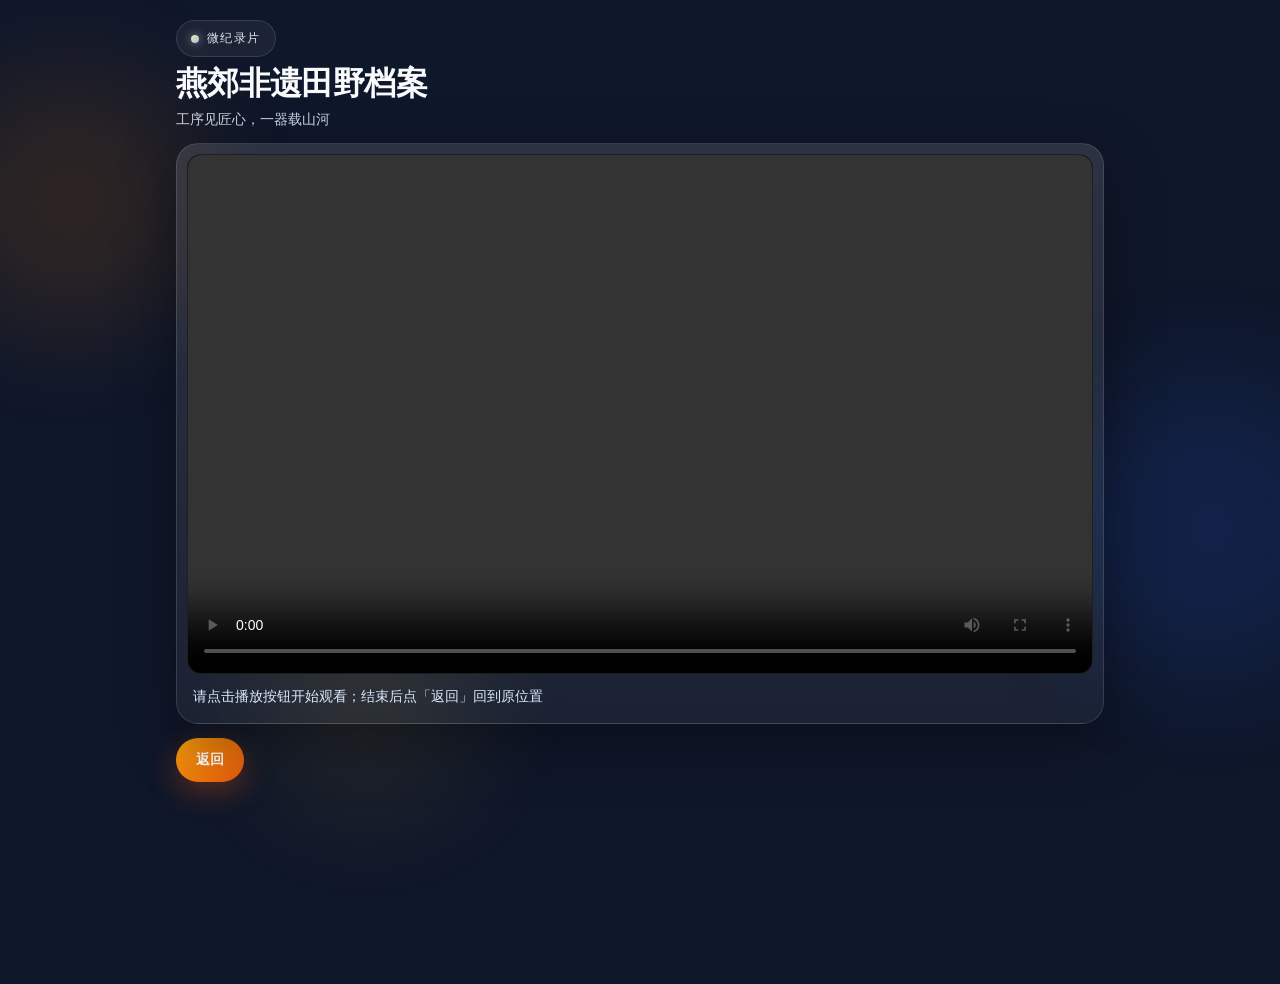
==== documentary.html @ 57024074 "修改多终端自适应" ====
<!DOCTYPE html>
<html lang="zh-CN">
<head>
  <meta charset="UTF-8" />
  <meta name="viewport" content="width=device-width, initial-scale=1.0, maximum-scale=1.0, user-scalable=no, viewport-fit=cover" />
  <meta name="theme-color" content="#0f172a" />
  <meta name="description" content="燕郊非遗田野档案 · 微纪录片" />
  <title>观看纪录片 · 燕郊非遗田野档案</title>
  <link rel="stylesheet" href="css/style.css?v=2.2.43" />
</head>
<body class="page-documentary">
  <div class="bg-orb orb1"></div>
  <div class="bg-orb orb2"></div>
  <div class="bg-orb orb3"></div>

  <section class="screen documentary-screen">
    <div class="wrap reveal show">
      <div class="eyebrow"><span class="dot"></span>微纪录片</div>
      <h1 class="title-lg">燕郊非遗田野档案</h1>
      <p class="lead">工序见匠心，一器载山河</p>

      <div class="glass card documentary-card">
        <div class="documentary-player" id="documentaryPlayer">
          <video
            id="documentaryVideo"
            class="documentary-video"
            controls
            playsinline
            webkit-playsinline
            autoplay
            preload="metadata"
            controlslist="nodownload"
          >
            <source src="videos/documentary.mp4" type="video/mp4" />
          </video>
        </div>
        <p class="muted-text documentary-hint" id="documentaryHint">播放完成后，可点下方返回原浏览位置</p>
      </div>

      <div class="cta-row cta-left">
        <button type="button" class="btn btn-primary" id="documentaryBackBtn">返回</button>
      </div>
    </div>
  </section>

  <script src="js/config.js?v=2.2.43"></script>
  <script>
    (function () {
      const STORAGE_Y = "yanjiao:docReturnScroll";
      const STORAGE_PATH = "yanjiao:docReturnPath";
      const video = document.getElementById("documentaryVideo");
      const player = document.getElementById("documentaryPlayer");
      const backBtn = document.getElementById("documentaryBackBtn");
      const hint = document.getElementById("documentaryHint");
      const cfg = window.PROJECT_CONFIG || {};
      const media = cfg.media || {};
      const src =
        media.documentaryVideo ||
        (cfg.links && cfg.links.documentaryUrl && String(cfg.links.documentaryUrl).endsWith(".mp4")
          ? cfg.links.documentaryUrl
          : null) ||
        "videos/documentary.mp4";

      /** 按当前终端可视区自适应，不再强制 3/4 */
      function fitPlayer() {
        if (!video || !player) return;

        // 先清掉旧的内联尺寸，回到 CSS 流式布局再测量
        player.style.width = "";
        player.style.height = "";
        player.style.minWidth = "";
        player.style.minHeight = "";
        player.style.maxHeight = "";
        player.style.aspectRatio = "";
        video.style.width = "";
        video.style.height = "";
        video.style.minWidth = "";
        video.style.minHeight = "";

        const screen = document.querySelector(".documentary-screen");
        const wrap = document.querySelector(".page-documentary .wrap");
        const eyebrow = wrap && wrap.querySelector(".eyebrow");
        const title = wrap && wrap.querySelector(".title-lg");
        const lead = wrap && wrap.querySelector(".lead");
        const cta = wrap && wrap.querySelector(".cta-row");
        const hintEl = document.getElementById("documentaryHint");

        function h(el) {
          if (!el) return 0;
          const st = window.getComputedStyle(el);
          if (st.display === "none") return 0;
          return el.getBoundingClientRect().height;
        }

        const chrome =
          h(eyebrow) +
          h(title) +
          h(lead) +
          h(hintEl) +
          h(cta) +
          36;
        const pad = screen
          ? (parseFloat(window.getComputedStyle(screen).paddingTop) || 0) +
            (parseFloat(window.getComputedStyle(screen).paddingBottom) || 0)
          : 0;

        const availH = Math.max(140, (window.innerHeight || 480) - chrome - pad);
        const availW = Math.max(
          140,
          (player.parentElement && player.parentElement.clientWidth) ||
            (wrap && wrap.clientWidth) ||
            window.innerWidth ||
            320
        );

        let w = availW;
        let ht = (w * 9) / 16;
        if (ht > availH) {
          ht = availH;
          w = Math.min(availW, (ht * 16) / 9);
        }

        player.style.width = Math.floor(w) + "px";
        player.style.height = Math.floor(ht) + "px";
        player.style.maxHeight = "none";
        player.style.aspectRatio = "auto";
        video.style.width = "100%";
        video.style.height = "100%";
      }

      fitPlayer();
      window.addEventListener("resize", fitPlayer);
      window.addEventListener("orientationchange", function () {
        window.setTimeout(fitPlayer, 160);
      });
      if (window.visualViewport) {
        window.visualViewport.addEventListener("resize", fitPlayer);
      }

      if (video) {
        const source = video.querySelector("source");
        if (source) source.src = src;
        video.src = src;
        video.setAttribute("playsinline", "");
        video.setAttribute("webkit-playsinline", "");
        video.load();
        const playPromise = video.play();
        if (playPromise && typeof playPromise.catch === "function") {
          playPromise.catch(function () {
            if (hint) hint.textContent = "请点击播放按钮开始观看；结束后点「返回」回到原位置";
          });
        }
        video.addEventListener("loadedmetadata", fitPlayer);
        video.addEventListener("ended", function () {
          if (hint) hint.textContent = "播放完成，点「返回」可回到刚才浏览的位置";
        });
      }

      function goBack() {
        const path = sessionStorage.getItem(STORAGE_PATH) || "index.html";
        if (window.history.length > 1) {
          const ref = document.referrer || "";
          const sameOrigin = !ref || ref.indexOf(location.origin) === 0;
          if (sameOrigin) {
            history.back();
            return;
          }
        }
        location.href = path.indexOf("documentary.html") >= 0 ? "index.html" : path;
      }

      if (backBtn) backBtn.addEventListener("click", goBack);
    })();
  </script>
</body>
</html>
---- css/style.css ----
:root {
  --bg: #0f172a;
  --paper: rgba(255,255,255,0.08);
  --stroke: rgba(255,255,255,0.12);
  --text: #f8fafc;
  --muted: #cbd5e1;
  --warm-glow: rgba(217,119,6,0.35);
  --blue-glow: rgba(37,99,235,0.35);
  --gold: #d4af37;
  --shadow: 0 20px 60px rgba(0,0,0,0.35);
  --radius: 22px;
  --nav-h: 68px;
  --accent: #f59e0b;
}

* { box-sizing: border-box; margin: 0; padding: 0; }

html { scroll-behavior: smooth; }

body {
  font-family: "PingFang SC", "SF Pro Display", "Helvetica Neue", "Microsoft YaHei", sans-serif;
  background: var(--bg);
  color: var(--text);
  line-height: 1.75;
  overflow-x: hidden;
  padding-bottom: calc(var(--nav-h) + 16px);
}

/* 进度条 */
.progress {
  position: fixed;
  top: 0; left: 0;
  height: 3px;
  width: 0;
  z-index: 1000;
  background: linear-gradient(90deg, #fde68a, #93c5fd, var(--gold));
  box-shadow: 0 0 18px rgba(147,197,253,0.8);
}

/* 背景光斑 */
.bg-orb {
  position: fixed;
  border-radius: 50%;
  filter: blur(60px);
  opacity: 0.45;
  pointer-events: none;
  z-index: 0;
}
.orb1 { width: 260px; height: 260px; background: var(--warm-glow); top: 8%; left: -60px; }
.orb2 { width: 300px; height: 300px; background: var(--blue-glow); top: 42%; right: -80px; }
.orb3 { width: 220px; height: 220px; background: rgba(212,175,55,0.25); bottom: 10%; left: 20%; }

/* 页面结构 */
.screen {
  position: relative;
  z-index: 1;
  min-height: 100vh;
  padding: 72px 18px 36px;
  display: flex;
  flex-direction: column;
  justify-content: center;
}

.wrap {
  max-width: 520px;
  margin: 0 auto;
  width: 100%;
}

/* 标题与标签 */
.eyebrow {
  display: inline-flex;
  align-items: center;
  gap: 8px;
  padding: 7px 14px;
  border-radius: 999px;
  border: 1px solid var(--stroke);
  background: rgba(255,255,255,0.06);
  backdrop-filter: blur(10px);
  font-size: 12px;
  letter-spacing: 0.12em;
  color: #e2e8f0;
  margin-bottom: 18px;
}

.eyebrow .dot {
  width: 8px;
  height: 8px;
  border-radius: 50%;
  background: linear-gradient(135deg, #fde68a, #93c5fd);
  box-shadow: 0 0 10px rgba(255,255,255,0.5);
}

.title-xl {
  font-size: clamp(34px, 8vw, 46px);
  line-height: 1.12;
  font-weight: 800;
  letter-spacing: -0.03em;
  margin-bottom: 14px;
}

.title-lg {
  font-size: clamp(28px, 6vw, 36px);
  line-height: 1.18;
  font-weight: 800;
  letter-spacing: -0.02em;
  margin-bottom: 12px;
}

.lead {
  color: var(--muted);
  font-size: 16px;
  margin-bottom: 28px;
}

#intro .lead,
#cloisonne .lead {
  margin-bottom: 14px;
}

.intro-meta {
  margin-top: 14px;
  margin-bottom: 14px;
}

.section-head {
  display: flex;
  align-items: end;
  justify-content: space-between;
  gap: 12px;
  margin-bottom: 18px;
}

.section-num {
  font-size: 42px;
  font-weight: 900;
  line-height: 1;
  opacity: 0.18;
}

/* 卡片 */
.glass {
  background: linear-gradient(180deg, rgba(255,255,255,0.12), rgba(255,255,255,0.05));
  border: 1px solid var(--stroke);
  border-radius: var(--radius);
  box-shadow: var(--shadow);
  backdrop-filter: blur(16px);
}

.card {
  padding: 18px;
  margin-bottom: 14px;
}

.card h3 {
  font-size: 16px;
  margin-bottom: 8px;
}

.card p,
.card li {
  color: #dbeafe;
  font-size: 14px;
}

/* 田野发现：长文卡片 */
.findings-stack .card h3 {
  margin-bottom: 12px;
  padding-bottom: 10px;
  border-bottom: 1px solid rgba(255, 255, 255, 0.08);
  line-height: 1.4;
}

.findings-stack .card p {
  margin: 0;
  line-height: 1.75;
}

/* 报告摘要：长文可读性 */
.abstract-card h3 {
  margin-bottom: 12px;
  padding-bottom: 10px;
  border-bottom: 1px solid rgba(255, 255, 255, 0.08);
  line-height: 1.4;
}

.abstract-card p {
  margin: 0;
  line-height: 1.85;
  text-align: justify;
}

/* 独立摘要页：无底部导航时减少留白 */
body.page-abstract {
  padding-bottom: 36px;
}

.abstract-screen {
  justify-content: flex-start;
  padding-top: 56px;
}

.problem-list {
  list-style: none;
  margin: 0;
  padding: 0;
}

.problem-list li + li {
  margin-top: 14px;
  padding-top: 14px;
  border-top: 1px solid rgba(255, 255, 255, 0.08);
}

.problem-list h4 {
  font-size: 14px;
  font-weight: 700;
  color: #f8fafc;
  margin: 0 0 6px;
}

.problem-list p {
  margin: 0;
  line-height: 1.65;
}

.card-gap-top { margin-top: 14px; }

/* 锚点跳转：避开固定底栏遮挡 */
#core-problems,
#suggest,
#passportCard {
  scroll-margin-top: 16px;
  scroll-margin-bottom: calc(var(--nav-h) + 24px);
}

.muted-text {
  font-size: 14px;
  color: var(--muted);
}

/* 封面 */
.hero {
  text-align: center;
  padding-top: 40px;
  padding-bottom: 56px;
}

.seal {
  width: 132px;
  height: 132px;
  margin: 0 auto 26px;
  border-radius: 50%;
  position: relative;
  background:
    radial-gradient(circle at 35% 35%, rgba(255,255,255,0.35), transparent 35%),
    conic-gradient(from 210deg, #f59e0b, #1d4ed8, #d4af37, #f59e0b);
  box-shadow: 0 0 0 1px rgba(255,255,255,0.15), 0 20px 50px rgba(0,0,0,0.35);
  animation: spinSlow 18s linear infinite;
}

.seal::after {
  content: "非遗\A田野";
  white-space: pre;
  position: absolute;
  inset: 16px;
  border-radius: 50%;
  background: rgba(15,23,42,0.88);
  display: flex;
  align-items: center;
  justify-content: center;
  font-size: 18px;
  font-weight: 700;
  line-height: 1.3;
  letter-spacing: 0.2em;
  animation: spinSlow 18s linear infinite reverse;
}

@keyframes spinSlow {
  to { transform: rotate(360deg); }
}

/* 按钮 */
.cta-row {
  display: flex;
  gap: 12px;
  justify-content: center;
  flex-wrap: wrap;
  margin-top: 8px;
}

.cta-left { justify-content: flex-start; margin-top: 18px; }

.btn {
  display: inline-flex;
  align-items: center;
  justify-content: center;
  gap: 8px;
  padding: 13px 20px;
  border-radius: 999px;
  border: none;
  text-decoration: none;
  color: #fff;
  font-size: 14px;
  font-weight: 600;
  cursor: pointer;
  transition: transform 0.25s ease, box-shadow 0.25s ease;
}

.btn:active { transform: scale(0.98); }

.btn-primary {
  background: linear-gradient(135deg, #f59e0b, #ea580c);
  box-shadow: 0 10px 30px rgba(234,88,12,0.35);
}

.btn-lg {
  padding: 16px 36px;
  font-size: 16px;
  min-width: min(80vw, 280px);
}

.cta-hero {
  margin-top: 18px;
  margin-bottom: 4px;
}

.btn-secondary {
  background: linear-gradient(135deg, #2563eb, #1d4ed8);
  box-shadow: 0 10px 30px rgba(37,99,235,0.35);
}

.btn-full {
  width: 100%;
  margin-top: 12px;
}

/* 指标 */
.metrics {
  display: grid;
  grid-template-columns: repeat(3, 1fr);
  gap: 10px;
}

.metrics-top { margin-top: 28px; }

.metric {
  text-align: center;
  padding: 16px 8px;
  border-radius: 18px;
  background: rgba(255,255,255,0.05);
  border: 1px solid var(--stroke);
}

.metric strong {
  display: block;
  font-size: 24px;
  line-height: 1;
  margin-bottom: 6px;
  background: linear-gradient(135deg, #fde68a, #93c5fd);
  -webkit-background-clip: text;
  -webkit-text-fill-color: transparent;
  background-clip: text;
}

.metric span {
  font-size: 12px;
  color: var(--muted);
}

/* 地图 */
.map-card {
  height: 280px;
  border-radius: 24px;
  overflow: hidden;
  position: relative;
  margin-bottom: 14px;
  background:
    radial-gradient(circle at 20% 30%, rgba(245,158,11,0.25), transparent 35%),
    radial-gradient(circle at 80% 60%, rgba(37,99,235,0.25), transparent 38%),
    linear-gradient(180deg, #1e293b, #0f172a);
  border: 1px solid var(--stroke);
}

.map-card-real {
  height: 300px;
  padding: 0;
  background: #0b1220;
  box-shadow: inset 0 0 0 1px rgba(253, 230, 138, 0.08);
}

.real-map {
  width: 100%;
  height: 100%;
  z-index: 1;
  background: #0b1220;
  position: relative;
}

/* 地形瓦片压暗，贴合站点深蓝背景 */
.real-map .leaflet-tile-pane {
  filter: brightness(0.52) contrast(1.18) saturate(0.55) hue-rotate(12deg);
}

.real-map::after {
  content: "";
  position: absolute;
  inset: 0;
  z-index: 450;
  pointer-events: none;
  background:
    radial-gradient(circle at 18% 28%, rgba(245, 158, 11, 0.12), transparent 42%),
    radial-gradient(circle at 82% 68%, rgba(37, 99, 235, 0.16), transparent 46%),
    linear-gradient(180deg, rgba(15, 23, 42, 0.18), rgba(15, 23, 42, 0.42));
  border-radius: inherit;
}

.map-fallback {
  position: absolute;
  left: 12px;
  right: 12px;
  bottom: 10px;
  z-index: 2;
  font-size: 12px;
  text-align: center;
}

.map-pin-icon {
  background: transparent;
  border: none;
}

.map-pin-dot {
  display: block;
  width: 18px;
  height: 18px;
  border-radius: 50% 50% 50% 0;
  transform: rotate(-45deg);
  background: linear-gradient(135deg, #fde68a, #f59e0b);
  border: 2px solid rgba(255, 255, 255, 0.92);
  box-shadow:
    0 0 0 3px rgba(245, 158, 11, 0.25),
    0 8px 18px rgba(0, 0, 0, 0.45);
}

.leaflet-container {
  font: inherit;
  background: #0b1220;
}

.leaflet-control-attribution {
  background: rgba(15,23,42,0.75) !important;
  color: #94a3b8 !important;
  font-size: 10px !important;
}

.leaflet-control-attribution a {
  color: #93c5fd !important;
}

.leaflet-tooltip.map-tooltip {
  background: rgba(15,23,42,0.92);
  color: #f8fafc;
  border: 1px solid rgba(253,230,138,0.35);
  border-radius: 10px;
  padding: 6px 10px;
  box-shadow: var(--shadow);
}

.leaflet-control-layers {
  background: rgba(15, 23, 42, 0.92) !important;
  color: #e2e8f0 !important;
  border: 1px solid rgba(255,255,255,0.12) !important;
  border-radius: 12px !important;
}

.leaflet-control-layers-toggle {
  background-color: rgba(15, 23, 42, 0.92) !important;
}

.map-grid {
  position: absolute;
  inset: 0;
  background-image:
    linear-gradient(rgba(255,255,255,0.05) 1px, transparent 1px),
    linear-gradient(90deg, rgba(255,255,255,0.05) 1px, transparent 1px);
  background-size: 24px 24px;
  opacity: 0.35;
}

.route {
  position: absolute;
  left: 12%;
  top: 34%;
  width: 68%;
  height: 2px;
  background: linear-gradient(90deg, #f59e0b, #60a5fa);
  transform: rotate(12deg);
  box-shadow: 0 0 16px rgba(96,165,250,0.8);
}

.pin {
  position: absolute;
  padding: 10px 12px;
  border-radius: 14px;
  font-size: 12px;
  background: rgba(15,23,42,0.82);
  border: 1px solid rgba(255,255,255,0.14);
  backdrop-filter: blur(8px);
  box-shadow: var(--shadow);
  color: #f8fafc;
  text-align: left;
  cursor: pointer;
  line-height: 1.35;
  transition: transform 0.2s ease, border-color 0.2s ease, box-shadow 0.2s ease;
  font-family: inherit;
}

.pin:hover,
.pin:focus-visible {
  transform: translateY(-2px) scale(1.02);
  border-color: rgba(253, 230, 138, 0.55);
  box-shadow: 0 12px 28px rgba(0,0,0,0.35);
  outline: none;
}

.pin.a { left: 6%; top: 18%; max-width: 42%; }
.pin.b { right: 5%; top: 48%; max-width: 40%; }
.pin.c { left: 28%; bottom: 12%; max-width: 44%; }

/* 媒体 */
.media {
  height: 220px;
  border-radius: 24px;
  overflow: hidden;
  margin-bottom: 16px;
  border: 1px solid var(--stroke);
  background: #111827;
  position: relative;
}

.media img,
.media video {
  width: 100%;
  height: 100%;
  object-fit: cover;
  display: block;
}

.media img:not([src]),
.media img[src=""] {
  display: none;
}

.placeholder {
  position: absolute;
  inset: 0;
  display: none;
  align-items: center;
  justify-content: center;
  color: #94a3b8;
  font-size: 13px;
  padding: 20px;
  text-align: center;
  background: linear-gradient(135deg, rgba(245,158,11,0.08), rgba(37,99,235,0.08));
}

.media img.error + .placeholder,
.media:not(:has(img[src])) .placeholder,
.media:has(video:not([src])) .placeholder {
  display: flex;
}

/* 图片加载失败时显示占位 */
.media img.error {
  display: none;
}

/* 标签 */
.chips {
  display: flex;
  flex-wrap: wrap;
  gap: 8px;
  margin-top: 8px;
}

.chip {
  padding: 7px 12px;
  border-radius: 999px;
  font-size: 12px;
  border: 1px solid var(--stroke);
  background: rgba(255,255,255,0.05);
  color: #e2e8f0;
}

/* 时间轴 */
.timeline {
  position: relative;
  padding-left: 18px;
  margin: 8px 0 4px;
}

.timeline::before {
  content: "";
  position: absolute;
  left: 5px;
  top: 8px;
  bottom: 8px;
  width: 2px;
  background: linear-gradient(180deg, var(--accent), rgba(255,255,255,0.08));
}

.step {
  position: relative;
  padding: 0 0 20px 16px;
}

.step:last-child { padding-bottom: 0; }

.step::before {
  content: "";
  position: absolute;
  left: -18px;
  top: 8px;
  width: 12px;
  height: 12px;
  border-radius: 50%;
  background: var(--accent);
  box-shadow: 0 0 0 4px color-mix(in srgb, var(--accent) 18%, transparent);
}

.step h4 {
  font-size: 15px;
  margin-bottom: 6px;
}

.step p {
  font-size: 13px;
  line-height: 1.65;
  color: var(--muted);
}

/* 引语 */
.quote {
  padding: 18px 18px 18px 20px;
  border-radius: 20px;
  background: linear-gradient(135deg, rgba(245,158,11,0.12), rgba(37,99,235,0.12));
  border: 1px solid rgba(255,255,255,0.1);
  position: relative;
  margin: 8px 0 14px;
}

.quote::before {
  content: "“";
  position: absolute;
  left: 12px;
  top: -8px;
  font-size: 42px;
  color: rgba(255,255,255,0.18);
  line-height: 1;
}

.quote p {
  font-size: 15px;
  padding-top: 8px;
}

.quote small {
  display: block;
  margin-top: 10px;
  color: #94a3b8;
  font-size: 12px;
}

/* 对比 */
.compare {
  display: grid;
  grid-template-columns: 1fr 1fr;
  gap: 12px;
}

.compare-box {
  padding: 16px;
  border-radius: 20px;
  border: 1px solid var(--stroke);
  background: rgba(255,255,255,0.05);
  min-height: 220px;
}

.compare-box h4 {
  margin-bottom: 10px;
  font-size: 15px;
}

.compare-box ul {
  padding-left: 18px;
}

.compare-box li {
  font-size: 13px;
  color: var(--muted);
  margin-bottom: 6px;
}

.compare-box.blue {
  box-shadow: inset 0 0 0 1px rgba(96,165,250,0.15);
}

.compare-box.blue h4 { color: #93c5fd; }

/* 建议 */
.suggest-grid {
  display: grid;
  gap: 12px;
}

.suggest {
  padding: 18px;
  border-radius: 20px;
  background: rgba(255,255,255,0.05);
  border: 1px solid var(--stroke);
}

.suggest strong {
  display: block;
  font-size: 14px;
  margin-bottom: 6px;
  color: #fde68a;
}

.suggest p {
  font-size: 13px;
  color: var(--muted);
}

/* 团队 */
.team-grid {
  display: grid;
  grid-template-columns: repeat(2, 1fr);
  gap: 10px;
}

.team {
  padding: 14px;
  border-radius: 16px;
  background: rgba(255,255,255,0.05);
  border: 1px solid var(--stroke);
  font-size: 13px;
}

.team b {
  display: block;
  margin-bottom: 4px;
}

textarea {
  width: 100%;
  min-height: 96px;
  margin-top: 10px;
  padding: 14px;
  border-radius: 16px;
  border: 1px solid var(--stroke);
  background: rgba(255,255,255,0.04);
  color: var(--text);
  resize: vertical;
  font: inherit;
}

.note {
  margin-top: 12px;
  padding: 12px 14px;
  border-radius: 14px;
  font-size: 12px;
  color: #94a3b8;
  background: rgba(255,255,255,0.04);
  border: 1px dashed rgba(255,255,255,0.12);
}

.footer-logo {
  text-align: center;
  color: #64748b;
  font-size: 12px;
  margin-top: 18px;
  letter-spacing: 0.08em;
}

/* 主题色 */
.theme-blue { --accent: #60a5fa; }

/* 入场动画 */
.reveal {
  opacity: 0;
  transform: translateY(24px);
  transition: opacity 0.7s ease, transform 0.7s ease;
}

.reveal.show {
  opacity: 1;
  transform: translateY(0);
}

/* 底部导航 */
.nav {
  position: fixed;
  left: 12px;
  right: 12px;
  bottom: 12px;
  height: var(--nav-h);
  border-radius: 24px;
  background: rgba(15,23,42,0.82);
  border: 1px solid rgba(255,255,255,0.12);
  backdrop-filter: blur(18px);
  display: flex;
  justify-content: space-around;
  align-items: center;
  z-index: 999;
  box-shadow: 0 18px 50px rgba(0,0,0,0.35);
  padding-bottom: env(safe-area-inset-bottom);
}

.nav a {
  text-decoration: none;
  color: #94a3b8;
  font-size: 11px;
  display: flex;
  flex-direction: column;
  align-items: center;
  gap: 4px;
  min-width: 52px;
  transition: color 0.2s ease;
}

.nav a.active {
  color: #fff;
  font-weight: 700;
}

.nav svg {
  width: 20px;
  height: 20px;
}

/* ===== 正式交付：互动区 ===== */
.muted-text {
  color: var(--muted);
  font-size: 14px;
}

.field-input {
  width: 100%;
  margin-top: 10px;
  padding: 12px 14px;
  border-radius: 14px;
  border: 1px solid var(--stroke);
  background: rgba(255,255,255,0.04);
  color: var(--text);
  font: inherit;
}

.board-actions {
  display: flex;
  gap: 10px;
  margin-top: 12px;
}

.btn-flex {
  flex: 1;
  text-align: center;
}

.board-hint {
  margin-top: 10px;
  font-size: 12px;
  color: #94a3b8;
  line-height: 1.5;
}

.reaction-row {
  display: flex;
  flex-wrap: wrap;
  gap: 8px;
  margin-top: 12px;
}

.reaction-chip {
  border: 1px solid var(--stroke);
  background: rgba(255,255,255,0.04);
  color: var(--muted);
  border-radius: 999px;
  padding: 8px 12px;
  font-size: 13px;
  cursor: pointer;
  transition: all 0.2s ease;
}

.reaction-chip.active {
  color: #0f172a;
  background: linear-gradient(135deg, #fde68a, #93c5fd);
  border-color: transparent;
  font-weight: 700;
}

.reaction-result {
  margin-top: 10px;
  font-size: 13px;
  color: #cbd5e1;
  min-height: 1.4em;
}

.message-list {
  margin-top: 14px;
  display: grid;
  gap: 10px;
}

.message-item {
  padding: 12px 14px;
  border-radius: 16px;
  background: rgba(255,255,255,0.04);
  border: 1px solid var(--stroke);
}

.message-item header {
  display: flex;
  justify-content: space-between;
  gap: 10px;
  margin-bottom: 6px;
  font-size: 12px;
  color: #94a3b8;
}

.message-item strong {
  color: #e2e8f0;
}

.message-item p {
  font-size: 14px;
  color: var(--text);
  word-break: break-word;
}

.empty-tip {
  font-size: 13px;
  color: #64748b;
  text-align: center;
  padding: 12px 0;
}

.link-btn {
  display: block;
  margin: 12px auto 0;
  background: none;
  border: none;
  color: #64748b;
  font-size: 12px;
  cursor: pointer;
  text-decoration: underline;
}

.version-tag {
  display: inline-block;
  margin-top: 6px;
  color: #94a3b8;
  letter-spacing: 0.02em;
}

.toast {
  position: fixed;
  left: 50%;
  bottom: calc(var(--nav-h) + 28px);
  transform: translateX(-50%) translateY(12px);
  max-width: min(86vw, 320px);
  padding: 10px 16px;
  border-radius: 999px;
  background: rgba(15, 23, 42, 0.92);
  border: 1px solid rgba(255,255,255,0.16);
  color: #f8fafc;
  font-size: 13px;
  text-align: center;
  opacity: 0;
  pointer-events: none;
  transition: opacity 0.25s ease, transform 0.25s ease;
  z-index: 1100;
  box-shadow: 0 12px 40px rgba(0,0,0,0.35);
}

.toast.show {
  opacity: 1;
  transform: translateX(-50%) translateY(0);
}

/* 小屏优化 */
@media (max-width: 360px) {
  .compare {
    grid-template-columns: 1fr;
  }

  .title-xl {
    font-size: 30px;
  }

  .board-actions {
    flex-direction: column;
  }
}

/* ===== v2.0 游客互动增强 ===== */
.cta-sub {
  margin-top: 10px;
  justify-content: center;
}

.link-inline {
  color: #93c5fd;
  font-size: 14px;
  text-decoration: none;
}

.link-inline:hover {
  text-decoration: underline;
}

.hint-inline {
  font-size: 12px;
  font-weight: 400;
  color: #94a3b8;
  margin-left: 8px;
}

.bgm-toggle {
  position: fixed;
  top: max(12px, calc(env(safe-area-inset-top, 0px) + 10px));
  right: max(12px, calc(env(safe-area-inset-right, 0px) + 10px));
  z-index: 2500;
  display: inline-flex;
  align-items: center;
  justify-content: center;
  gap: 6px;
  min-height: 40px;
  padding: 9px 14px;
  border-radius: 999px;
  border: 1.5px solid rgba(253, 230, 138, 0.7);
  background: #0f172a;
  color: #fde68a;
  cursor: pointer;
  font-size: 13px;
  font-weight: 600;
  font-family: inherit;
  letter-spacing: 0.04em;
  line-height: 1;
  box-shadow:
    0 10px 28px rgba(0, 0, 0, 0.5),
    0 0 0 1px rgba(253, 230, 138, 0.18);
  pointer-events: auto;
  visibility: visible;
  opacity: 1;
  -webkit-tap-highlight-color: transparent;
  touch-action: manipulation;
}

.bgm-toggle:active {
  transform: scale(0.97);
}

.bgm-toggle.is-muted {
  color: #e2e8f0;
  border-color: rgba(148, 163, 184, 0.65);
  background: #1e293b;
  box-shadow: 0 10px 28px rgba(0, 0, 0, 0.45);
}

.bgm-toggle.is-muted .bgm-icon {
  opacity: 0.4;
}

.bgm-icon {
  font-size: 15px;
  line-height: 1;
}

.bgm-label {
  white-space: nowrap;
}

.accordion .acc-item {
  border-bottom: 1px solid rgba(255,255,255,0.08);
  padding: 0;
}

.accordion .acc-item:last-child {
  border-bottom: none;
}

.acc-trigger {
  width: 100%;
  display: flex;
  align-items: center;
  justify-content: space-between;
  gap: 12px;
  padding: 14px 0;
  background: none;
  border: none;
  color: inherit;
  text-align: left;
  cursor: pointer;
  font-family: inherit;
}

.acc-trigger h4 {
  margin: 0;
  font-size: 15px;
  color: #f8fafc;
}

.acc-trigger::after {
  content: "+";
  color: #fbbf24;
  font-size: 18px;
  line-height: 1;
  flex-shrink: 0;
}

.acc-item.open .acc-trigger::after {
  content: "−";
}

.acc-panel {
  display: none;
  padding: 0 0 14px;
}

.acc-item.open .acc-panel {
  display: block;
}

.acc-panel p {
  margin: 0;
  color: var(--muted);
  font-size: 14px;
  line-height: 1.75;
}

.place-hint {
  margin-bottom: 10px;
}

.place-item {
  width: 100%;
  text-align: left;
  padding: 12px 0;
  border: none;
  border-bottom: 1px solid rgba(255,255,255,0.08);
  background: none;
  color: inherit;
  cursor: pointer;
  font-family: inherit;
}

.place-item:last-child {
  border-bottom: none;
}

.place-item strong {
  display: block;
  color: #f8fafc;
  font-size: 14px;
}

.place-item span {
  display: block;
  margin-top: 4px;
  color: #94a3b8;
  font-size: 12px;
}

.chapter-bar {
  display: flex;
  gap: 8px;
  overflow-x: auto;
  padding-bottom: 8px;
  margin-bottom: 4px;
  -webkit-overflow-scrolling: touch;
  scrollbar-width: none;
}

.chapter-bar::-webkit-scrollbar {
  display: none;
}

.chapter-chip {
  flex: 0 0 auto;
  padding: 8px 12px;
  border-radius: 999px;
  border: 1px solid var(--stroke);
  background: rgba(255,255,255,0.05);
  color: #e2e8f0;
  font-size: 12px;
  cursor: pointer;
  font-family: inherit;
  transition: all 0.2s ease;
}

.chapter-chip.active {
  background: linear-gradient(135deg, #fde68a, #93c5fd);
  color: #0f172a;
  border-color: transparent;
  font-weight: 700;
}

.chapter-tip {
  font-size: 12px;
  color: #94a3b8;
  margin-bottom: 10px;
}

.timeline .step {
  cursor: pointer;
  border-radius: 12px;
  transition: background 0.2s ease;
}

.timeline .step:hover,
.timeline .step.active {
  background: rgba(255,255,255,0.04);
}

.gallery-head {
  display: flex;
  justify-content: space-between;
  align-items: baseline;
  margin: 8px 2px 10px;
}

.gallery-head h3 {
  font-size: 16px;
}

.gallery {
  display: flex;
  gap: 12px;
  overflow-x: auto;
  padding: 2px 2px 14px;
  margin-bottom: 12px;
  scroll-snap-type: x mandatory;
  -webkit-overflow-scrolling: touch;
}

.gallery-card {
  flex: 0 0 72%;
  min-height: 180px;
  border-radius: 20px;
  padding: 0;
  border: 1px solid var(--stroke);
  scroll-snap-align: start;
  display: flex;
  flex-direction: column;
  justify-content: flex-end;
  position: relative;
  overflow: hidden;
  box-shadow: var(--shadow);
}

.gallery-img {
  position: absolute;
  inset: 0;
  width: 100%;
  height: 100%;
  object-fit: cover;
  z-index: 0;
}

.gallery-card::before {
  content: "";
  position: absolute;
  inset: 0;
  z-index: 1;
  background: linear-gradient(180deg, rgba(15,23,42,0.08) 30%, rgba(15,23,42,0.82) 100%);
  pointer-events: none;
}

.gallery-card:not(:has(.gallery-img))::before {
  opacity: 0.9;
  background:
    radial-gradient(circle at 20% 20%, rgba(255,255,255,0.18), transparent 40%),
    linear-gradient(160deg, var(--g1), var(--g2));
}

.gallery-card.tone-warm { --g1: #7c2d12; --g2: #1e293b; }
.gallery-card.tone-gold { --g1: #92400e; --g2: #0f172a; }
.gallery-card.tone-blue { --g1: #1e3a8a; --g2: #0f172a; }
.gallery-card.tone-royal { --g1: #4c1d95; --g2: #1e293b; }
.gallery-card.tone-mint { --g1: #115e59; --g2: #0f172a; }

.gallery-caption {
  position: relative;
  z-index: 2;
  padding: 18px;
  display: flex;
  flex-direction: column;
}

.gallery-caption strong {
  font-size: 18px;
  color: #fff;
}

.gallery-caption span {
  margin-top: 4px;
  font-size: 13px;
  color: rgba(255,255,255,0.85);
}

.game-card {
  overflow: hidden;
}

.game-meta {
  display: flex;
  justify-content: space-between;
  align-items: center;
  margin-bottom: 8px;
  color: var(--muted);
  font-size: 13px;
}

.pattern-label {
  font-size: 12px;
  color: #94a3b8;
  margin: 4px 0 8px;
}

.pattern-bar {
  display: flex;
  gap: 8px;
  overflow-x: auto;
  padding-bottom: 10px;
  margin-bottom: 4px;
  -webkit-overflow-scrolling: touch;
  scrollbar-width: none;
}

.pattern-bar::-webkit-scrollbar {
  display: none;
}

.pattern-chip {
  flex: 0 0 auto;
  padding: 8px 12px;
  border-radius: 999px;
  border: 1px solid var(--stroke);
  background: rgba(255,255,255,0.05);
  color: #e2e8f0;
  font-size: 12px;
  cursor: pointer;
  font-family: inherit;
  transition: all 0.2s ease;
}

.pattern-chip.active {
  background: linear-gradient(135deg, #fde68a, #93c5fd);
  color: #0f172a;
  border-color: transparent;
  font-weight: 700;
}

.btn-sm {
  padding: 6px 12px;
  font-size: 12px;
  border-radius: 999px;
}

.filigree-svg {
  width: 100%;
  height: auto;
  display: block;
  touch-action: none;
  background:
    radial-gradient(circle at 50% 40%, rgba(37,99,235,0.18), transparent 55%),
    rgba(0,0,0,0.18);
  border-radius: 18px;
  border: 1px solid var(--stroke);
}

.game-tip,
.game-unlock {
  margin-top: 10px;
  font-size: 13px;
  color: #cbd5e1;
}

.game-unlock {
  color: #fde68a;
}

.vs-slider {
  position: relative;
  height: 220px;
  margin-top: 12px;
  border-radius: 18px;
  overflow: hidden;
  border: 1px solid var(--stroke);
  user-select: none;
  background: #0f172a;
}

.vs-layer {
  position: absolute;
  inset: 0;
  width: 100%;
  height: 100%;
  display: flex;
  flex-direction: column;
  justify-content: flex-end;
}

.vs-bg {
  position: absolute;
  inset: 0;
  width: 100%;
  height: 100%;
  object-fit: cover;
  object-position: center;
  z-index: 0;
  filter: none;
}

.vs-bg-hand {
  filter: saturate(1.08) contrast(1.02);
}

.vs-machine::after,
.vs-hand::after {
  content: "";
  position: absolute;
  inset: 0;
  z-index: 1;
  pointer-events: none;
}

.vs-machine::after {
  background: linear-gradient(180deg, rgba(15,23,42,0.05), rgba(15,23,42,0.55));
}

.vs-hand::after {
  background: linear-gradient(180deg, rgba(15,23,42,0.02), rgba(15,23,42,0.5));
}

/* 顶层全幅对齐，靠 clip-path 露出左侧「纯手工」 */
.vs-hand {
  z-index: 1;
  clip-path: inset(0 45% 0 0);
}

.vs-copy {
  position: relative;
  z-index: 2;
  padding: 16px 18px;
  display: flex;
  flex-direction: column;
}

.vs-machine {
  z-index: 0;
  background: #1e293b;
}

.vs-machine .vs-copy {
  align-items: flex-end;
  text-align: right;
}

.vs-hand .vs-copy {
  align-items: flex-start;
  text-align: left;
}

.vs-badge {
  display: inline-block;
  width: fit-content;
  padding: 4px 10px;
  border-radius: 999px;
  background: rgba(0,0,0,0.55);
  font-size: 12px;
  margin-bottom: 8px;
  color: #f8fafc;
  text-shadow: 0 1px 2px rgba(0,0,0,0.45);
}

.vs-copy p {
  font-size: 13px;
  color: #e2e8f0;
  max-width: 42%;
  line-height: 1.45;
  margin: 0;
  text-shadow: 0 1px 3px rgba(0,0,0,0.65);
}

.vs-machine .vs-copy p {
  margin-left: auto;
}

#vsRange {
  position: absolute;
  inset: 0;
  width: 100%;
  height: 100%;
  margin: 0;
  opacity: 0;
  cursor: ew-resize;
  z-index: 3;
}

.vs-handle {
  position: absolute;
  top: 0;
  bottom: 0;
  left: 55%;
  width: 2px;
  background: #fde68a;
  z-index: 2;
  pointer-events: none;
  box-shadow: 0 0 12px rgba(253,230,138,0.8);
  transform: translateX(-50%);
}

.vs-handle::after {
  content: "⟷";
  position: absolute;
  top: 50%;
  left: 50%;
  transform: translate(-50%, -50%);
  width: 28px;
  height: 28px;
  border-radius: 50%;
  background: #0f172a;
  border: 1px solid #fde68a;
  color: #fde68a;
  font-size: 12px;
  display: grid;
  place-items: center;
}

.action-grid {
  display: grid;
  gap: 12px;
}

.action-card {
  display: block;
  width: 100%;
  text-align: left;
  padding: 18px 18px;
  border-radius: 20px;
  border: 1px solid var(--stroke);
  background: rgba(255,255,255,0.06);
  color: inherit;
  text-decoration: none;
  cursor: pointer;
  font-family: inherit;
  box-shadow: var(--shadow);
  transition: transform 0.2s ease, border-color 0.2s ease;
}

.action-card:hover {
  transform: translateY(-2px);
  border-color: rgba(253,230,138,0.4);
}

.action-card strong {
  display: block;
  font-size: 16px;
  color: #fde68a;
  margin-bottom: 6px;
}

.action-card span {
  font-size: 13px;
  color: #cbd5e1;
}

/* 从「去现场」行动卡跳转后的返回浮钮 */
.visit-back-fab {
  position: fixed;
  left: 50%;
  bottom: calc(var(--nav-h) + 28px + env(safe-area-inset-bottom, 0px));
  z-index: 1100;
  transform: translateX(-50%);
  padding: 11px 20px;
  border-radius: 999px;
  border: 1.5px solid rgba(212, 175, 55, 0.85);
  background: linear-gradient(180deg, #1e3a5f 0%, #0f172a 100%);
  color: #fde68a;
  font-family: inherit;
  font-size: 14px;
  font-weight: 700;
  letter-spacing: 0.06em;
  cursor: pointer;
  box-shadow:
    0 12px 32px rgba(0, 0, 0, 0.45),
    0 0 0 1px rgba(37, 99, 235, 0.25),
    inset 0 1px 0 rgba(253, 230, 138, 0.18);
  -webkit-tap-highlight-color: transparent;
  touch-action: manipulation;
}

.visit-back-fab[hidden] {
  display: none !important;
}

.visit-back-fab:active {
  transform: translateX(-50%) scale(0.97);
}

.modal[hidden] {
  display: none !important;
}

.modal {
  position: fixed;
  inset: 0;
  z-index: 1200;
  display: grid;
  place-items: end center;
}

.modal-backdrop {
  position: absolute;
  inset: 0;
  background: rgba(2,6,23,0.72);
}

.modal-sheet {
  position: relative;
  z-index: 1;
  width: min(100%, 520px);
  margin: 0;
  padding: 22px 18px calc(24px + env(safe-area-inset-bottom, 0px));
  border-radius: 24px 24px 0 0;
  border: 1px solid var(--stroke);
  background: rgba(15,23,42,0.96);
  max-height: 88vh;
  overflow: auto;
  animation: sheetIn 0.28s ease;
}

@keyframes sheetIn {
  from { transform: translateY(24px); opacity: 0.6; }
  to { transform: translateY(0); opacity: 1; }
}

.modal-close {
  position: absolute;
  top: 12px;
  right: 14px;
  width: 36px;
  height: 36px;
  border: none;
  border-radius: 50%;
  background: rgba(255,255,255,0.08);
  color: #fff;
  font-size: 22px;
  cursor: pointer;
  line-height: 1;
}

.modal-desc {
  margin: 10px 0 16px;
  color: var(--muted);
  font-size: 14px;
  line-height: 1.75;
}

/* —— 独立纪录片页：按终端自适应，无固定 3/4 下限 —— */
.page-documentary {
  min-height: 100vh;
  min-height: 100dvh;
}

.page-documentary .screen.documentary-screen {
  justify-content: flex-start;
  padding: 20px 0 28px;
  min-height: 100vh;
  min-height: 100dvh;
}

.page-documentary .wrap {
  max-width: min(960px, 100%);
  width: 100%;
  margin: 0 auto;
  padding-left: 16px;
  padding-right: 16px;
  box-sizing: border-box;
}

.documentary-screen .eyebrow {
  margin-bottom: 8px;
}

.documentary-screen .title-lg {
  font-size: clamp(20px, 5vw, 32px);
  margin-bottom: 4px;
}

.documentary-screen .lead {
  margin-bottom: 12px;
  font-size: 14px;
}

.documentary-card {
  margin-top: 4px;
  padding: 10px;
  width: 100%;
  box-sizing: border-box;
}

.documentary-player {
  margin: 0 auto;
  width: 100%;
  max-width: 100%;
  aspect-ratio: 16 / 9;
  max-height: min(70vh, calc(100dvh - 220px));
  border-radius: 14px;
  overflow: hidden;
  background: #000;
  border: 1px solid rgba(255,255,255,0.12);
  display: flex;
  align-items: center;
  justify-content: center;
}

.documentary-video {
  display: block;
  width: 100%;
  height: 100%;
  max-width: 100%;
  max-height: 100%;
  object-fit: contain;
  background: #000;
  border: 0;
}

.documentary-hint {
  margin: 10px 6px 4px;
  font-size: 13px;
}

.page-documentary .cta-row {
  margin-top: 14px;
}

/* 手机竖屏：全宽、按剩余视口高度适配 */
@media (max-width: 640px) {
  .page-documentary .screen.documentary-screen {
    padding: 14px 0 20px;
  }

  .page-documentary .wrap {
    max-width: 100%;
    padding-left: 0;
    padding-right: 0;
  }

  .documentary-screen .eyebrow,
  .documentary-screen .title-lg,
  .documentary-screen .lead,
  .page-documentary .cta-row {
    padding-left: 14px;
    padding-right: 14px;
  }

  .documentary-screen .title-lg {
    font-size: 22px;
  }

  .documentary-screen .lead {
    display: none;
  }

  .documentary-card {
    padding: 0;
    border-radius: 0;
    background: transparent;
    border: none;
    box-shadow: none;
    backdrop-filter: none;
  }

  .documentary-player {
    width: 100%;
    border-radius: 0;
    aspect-ratio: 16 / 9;
    max-height: calc(100dvh - 168px);
    min-height: 0;
  }

  .documentary-hint {
    padding: 0 14px;
  }
}

/* 横屏：尽量占满可视高度 */
@media (orientation: landscape) and (max-height: 500px) {
  .documentary-screen .eyebrow,
  .documentary-screen .lead {
    display: none;
  }

  .documentary-screen .title-lg {
    font-size: 16px;
    margin-bottom: 6px;
  }

  .documentary-player {
    max-height: calc(100dvh - 110px);
    aspect-ratio: auto;
    height: calc(100dvh - 110px);
  }

  .documentary-hint {
    display: none;
  }
}

#posterCanvas {
  width: 100%;
  height: auto;
  display: block;
  border-radius: 16px;
  border: 1px solid rgba(212,175,55,0.35);
  margin: 12px 0 16px;
  background: #0f172a;
  box-shadow: 0 16px 48px rgba(0,0,0,0.35);
}

.findings-stack .stagger {
  opacity: 0;
  transform: translateY(16px);
  transition: opacity 0.5s ease, transform 0.5s ease;
}

.findings-stack .stagger.show {
  opacity: 1;
  transform: none;
}

.nav a {
  min-width: 48px;
}

/* ===== 互动增强 v2.1 ===== */
.enamel-palette {
  display: flex;
  flex-wrap: wrap;
  gap: 10px;
  margin: 12px 0 6px;
}

.enamel-swatch {
  width: 36px;
  height: 36px;
  border-radius: 50%;
  border: 2px solid rgba(255,255,255,0.2);
  background:
    radial-gradient(circle at 32% 28%, rgba(255,255,255,0.45), transparent 42%),
    var(--swatch, #1d4ed8);
  cursor: pointer;
  box-shadow:
    inset 0 0 0 1px rgba(0,0,0,0.25),
    inset 0 -4px 8px rgba(0,0,0,0.28);
  transition: transform 0.15s ease, box-shadow 0.15s ease;
}

.enamel-swatch.active {
  transform: scale(1.12);
  border-color: #fde68a;
  box-shadow:
    0 0 0 3px rgba(253,230,138,0.35),
    inset 0 -4px 8px rgba(0,0,0,0.28);
}

.enamel-swatch-tip {
  margin: 0 0 8px;
  font-size: 12px;
  color: #93c5fd;
}

.enamel-svg {
  width: 100%;
  height: auto;
  display: block;
  border-radius: 18px;
  border: 1px solid var(--stroke);
  background:
    radial-gradient(circle at 50% 40%, rgba(37,99,235,0.16), transparent 55%),
    rgba(0,0,0,0.18);
  touch-action: manipulation;
}

.enamel-fill {
  transition: opacity 0.25s ease, filter 0.25s ease;
}

.enamel-fill--wet {
  opacity: 0.92;
}

.enamel-fill--dry {
  opacity: 1;
}

.enamel-gloss {
  pointer-events: none;
  transition: opacity 0.3s ease;
}

.enamel-wire {
  pointer-events: none;
}

.enamel-hit {
  cursor: pointer;
  touch-action: manipulation;
  -webkit-tap-highlight-color: transparent;
}

.enamel-hit:focus {
  outline: none;
}

.enamel-hit:focus-visible {
  stroke: rgba(253,230,138,0.85);
  stroke-width: 2;
}

.enamel-hit:hover {
  fill: rgba(253,230,138,0.06);
}

#enamelCard .pattern-bar {
  margin-bottom: 2px;
}

.identify-stage {
  margin-top: 8px;
}

.identify-preview {
  position: relative;
  border-radius: 18px;
  overflow: hidden;
  border: 1px solid var(--stroke);
  min-height: 160px;
  background: #0b1220;
}

.identify-preview img {
  width: 100%;
  height: 180px;
  object-fit: cover;
  display: block;
  filter: contrast(1.05) saturate(1.05);
}

.identify-preview[data-mode="mystery"] img {
  filter: blur(1.2px) contrast(1.1) saturate(0.85) brightness(0.9);
}

.identify-clue {
  position: absolute;
  left: 0;
  right: 0;
  bottom: 0;
  padding: 12px 14px;
  background: linear-gradient(180deg, transparent, rgba(7,17,31,0.92));
  color: #e2e8f0;
  font-size: 13px;
  line-height: 1.55;
}

.identify-actions {
  display: grid;
  grid-template-columns: 1fr 1fr;
  gap: 10px;
  margin-top: 12px;
}

.identify-actions .btn.is-correct {
  border-color: rgba(52,211,153,0.7);
  color: #a7f3d0;
}

.identify-actions .btn.is-wrong {
  border-color: rgba(248,113,113,0.7);
  color: #fecaca;
}

.identify-result {
  margin-top: 10px;
  font-size: 13px;
  color: #fde68a;
  min-height: 1.5em;
}

.magnifier {
  position: absolute;
  width: 108px;
  height: 108px;
  border-radius: 50%;
  border: 2px solid rgba(253,230,138,0.85);
  box-shadow: 0 0 0 4px rgba(15,23,42,0.45), 0 12px 28px rgba(0,0,0,0.45);
  pointer-events: none;
  z-index: 4;
  background-repeat: no-repeat;
  overflow: hidden;
}

.stamp-grid {
  display: grid;
  grid-template-columns: repeat(5, 1fr);
  gap: 10px;
  margin: 12px 0;
}

.stamp-seal {
  aspect-ratio: 1;
  border-radius: 50%;
  border: 2px dashed rgba(148,163,184,0.4);
  background: rgba(15,23,42,0.35);
  color: #94a3b8;
  cursor: default;
  font-family: inherit;
  display: grid;
  place-items: center;
  transition: all 0.25s ease;
}

.stamp-seal.earned {
  border-style: solid;
  border-color: rgba(248,113,113,0.85);
  background: radial-gradient(circle at 40% 35%, rgba(254,202,202,0.22), rgba(127,29,29,0.35));
  color: #fecaca;
  box-shadow: 0 0 18px rgba(185,28,28,0.25);
  transform: rotate(-6deg);
}

.stamp-label {
  font-size: 13px;
  font-weight: 700;
  letter-spacing: 0.08em;
}

.stamp-hint {
  margin-bottom: 12px;
}

.quote-stage {
  margin-top: 8px;
  padding: 16px;
  border-radius: 16px;
  border: 1px solid rgba(253,230,138,0.25);
  background: linear-gradient(135deg, rgba(30,58,95,0.45), rgba(59,29,15,0.35));
  min-height: 110px;
}

.quote-stage.fade-in {
  animation: quoteFade 0.55s ease;
}

@keyframes quoteFade {
  from { opacity: 0.35; transform: translateY(6px); }
  to { opacity: 1; transform: none; }
}

.quote-role {
  font-size: 12px;
  letter-spacing: 0.14em;
  color: #fde68a;
  margin-bottom: 8px;
}

.quote-text {
  font-size: 16px;
  line-height: 1.7;
  color: #f8fafc;
}

.quote-dots {
  display: flex;
  gap: 6px;
  justify-content: center;
  margin-top: 12px;
}

.quote-dot {
  width: 7px;
  height: 7px;
  border-radius: 50%;
  background: rgba(148,163,184,0.45);
}

.quote-dot.active {
  background: #fde68a;
  box-shadow: 0 0 8px rgba(253,230,138,0.6);
}

.gift-grid {
  display: grid;
  gap: 16px;
  margin-top: 10px;
}

.gift-card {
  display: grid;
  gap: 10px;
}

.gift-photo-wrap {
  display: flex;
  justify-content: center;
  align-items: center;
  border-radius: 18px;
  overflow: hidden;
  border: 1px solid rgba(212, 175, 55, 0.35);
  background: linear-gradient(160deg, rgba(15, 23, 42, 0.9), rgba(69, 26, 3, 0.45));
}

.gift-photo {
  display: block;
  width: auto;
  height: auto;
  max-width: 100%;
  object-fit: contain;
  object-position: center;
}

.gift-flip {
  position: relative;
  display: block;
  width: 100%;
  min-height: 148px;
  padding: 0;
  border: none;
  background: transparent;
  perspective: 900px;
  cursor: pointer;
  font-family: inherit;
  color: inherit;
  text-align: left;
}

.gift-face {
  position: absolute;
  inset: 0;
  padding: 16px;
  border-radius: 18px;
  border: 1px solid var(--stroke);
  backface-visibility: hidden;
  transition: transform 0.45s ease;
  display: flex;
  flex-direction: column;
  gap: 6px;
}

.gift-front {
  background: linear-gradient(160deg, rgba(37,99,235,0.22), rgba(15,23,42,0.7));
  transform: rotateY(0deg);
}

.gift-back {
  background: linear-gradient(160deg, rgba(217,119,6,0.22), rgba(15,23,42,0.75));
  transform: rotateY(180deg);
}

.gift-flip.flipped .gift-front {
  transform: rotateY(180deg);
}

.gift-flip.flipped .gift-back {
  transform: rotateY(0deg);
}

.gift-face strong {
  font-size: 16px;
  color: #fde68a;
}

.gift-face em {
  font-style: normal;
  font-size: 12px;
  color: #93c5fd;
  letter-spacing: 0.1em;
}

.gift-face span {
  font-size: 13px;
  color: #e2e8f0;
  line-height: 1.55;
}

.gift-xray {
  position: relative;
  min-height: 132px;
  border-radius: 18px;
  border: 1px solid rgba(212,175,55,0.35);
  background: linear-gradient(160deg, rgba(8,24,52,0.95), rgba(20,40,70,0.88));
  overflow: hidden;
  touch-action: none;
  user-select: none;
  -webkit-user-select: none;
  cursor: pointer;
}

.gift-xray.is-holding {
  border-color: rgba(253,230,138,0.7);
  box-shadow: 0 0 20px rgba(37,99,235,0.25);
}

.gift-xray.is-complete {
  border-color: rgba(248,113,113,0.55);
}

.gift-xray-stack {
  position: relative;
  min-height: 88px;
  margin: 14px 14px 8px;
}

.gift-layer {
  position: absolute;
  inset: 0;
  padding: 12px 14px;
  border-radius: 14px;
  opacity: 0;
  transform: translateY(6px);
  transition: opacity 0.55s ease, transform 0.55s ease;
  display: flex;
  flex-direction: column;
  gap: 4px;
  pointer-events: none;
}

.gift-layer[data-layer="0"] {
  background: linear-gradient(135deg, rgba(29,78,216,0.45), rgba(15,23,42,0.5));
}

.gift-layer[data-layer="1"] {
  background: linear-gradient(135deg, rgba(120,53,15,0.5), rgba(69,26,3,0.55));
}

.gift-layer[data-layer="2"] {
  background: linear-gradient(135deg, rgba(212,175,55,0.35), rgba(120,80,20,0.45));
}

.gift-layer[data-layer="3"] {
  background: linear-gradient(135deg, rgba(5,150,105,0.35), rgba(29,78,216,0.4));
}

.gift-layer.active,
.gift-layer.seen.active {
  opacity: 1;
  transform: none;
}

.gift-layer strong {
  color: #fde68a;
  font-size: 14px;
}

.gift-layer span {
  color: #e2e8f0;
  font-size: 13px;
  line-height: 1.5;
}

.gift-xray-hint {
  margin: 0 14px 10px;
  font-size: 12px;
  color: #93c5fd;
  letter-spacing: 0.04em;
}

.gift-xray-bar {
  height: 3px;
  margin: 0 14px 12px;
  border-radius: 999px;
  background: rgba(148,163,184,0.25);
  overflow: hidden;
}

.gift-xray-bar span {
  display: block;
  height: 100%;
  width: 0%;
  background: linear-gradient(90deg, #1d4ed8, #d4af37);
  transition: width 0.08s linear;
}

/* —— 烧蓝火候 —— */
.fire-kiln {
  position: relative;
  margin-top: 12px;
  padding: 16px 14px 14px;
  border-radius: 18px;
  overflow: hidden;
  border: 1px solid rgba(212,175,55,0.28);
  background: radial-gradient(ellipse at 50% 12%, rgba(185,28,28,0.16), transparent 52%),
    linear-gradient(180deg, rgba(8,20,42,0.94), rgba(15,23,42,0.78));
  --fire-col-under: 28.89%;
  --fire-col-slight-low: 15.56%;
  --fire-col-ideal: 22.22%;
  --fire-col-slight-high: 15.56%;
  --fire-col-over: 17.78%;
}

.fire-flare {
  position: absolute;
  inset: -20% -10% auto;
  height: 55%;
  pointer-events: none;
  opacity: 0;
  background:
    radial-gradient(ellipse at 50% 80%, rgba(251,146,60,0.55), transparent 55%),
    radial-gradient(ellipse at 35% 70%, rgba(239,68,68,0.4), transparent 45%),
    radial-gradient(ellipse at 65% 75%, rgba(250,204,21,0.35), transparent 40%);
  transition: opacity 0.2s ease;
}

.fire-kiln.is-baking .fire-flare {
  opacity: 1;
  animation: fireKilnFlare 0.78s ease-out;
}

.fire-kiln.is-baking {
  animation: fireKilnPulse 0.78s ease-out;
}

@keyframes fireKilnFlare {
  0% { opacity: 0; transform: translateY(18%) scale(0.85); }
  35% { opacity: 1; transform: translateY(0) scale(1.05); }
  100% { opacity: 0.15; transform: translateY(-8%) scale(1.12); }
}

@keyframes fireKilnPulse {
  0%, 100% { box-shadow: inset 0 0 0 rgba(251,146,60,0); }
  40% { box-shadow: inset 0 0 40px rgba(251,146,60,0.28); }
}

.fire-vessel {
  position: relative;
  z-index: 1;
  width: 118px;
  height: 172px;
  margin: 4px auto 8px;
  background: none;
  border: none;
  border-radius: 0;
  box-shadow: none;
  overflow: visible;
  transition: filter 0.28s ease, transform 0.28s ease;
}

.fire-ware-svg {
  display: block;
  width: 100%;
  height: 100%;
  overflow: visible;
  filter: drop-shadow(0 12px 18px rgba(0,0,0,0.42));
}

.fire-ware-shadow {
  fill: rgba(0,0,0,0.38);
}

.fire-ware-body {
  transition: fill 0.28s ease;
}

.fire-ware-wire,
.fire-rim,
.fire-foot {
  pointer-events: none;
}

.fire-ware-filigree {
  pointer-events: none;
  transition: opacity 0.28s ease;
}

.fire-glaze {
  transition: fill 0.28s ease, opacity 0.28s ease, filter 0.28s ease;
}

.fire-sheen {
  opacity: 0.38;
  pointer-events: none;
  transition: opacity 0.28s ease, filter 0.28s ease;
}

.fire-crack {
  opacity: 0;
  mix-blend-mode: screen;
  transition: opacity 0.3s ease;
  pointer-events: none;
}

/* 待烧：入窑前不透露釉色结果，只见铜胎胚 */
.fire-vessel.is-pending {
  filter: saturate(0.55) brightness(0.92);
}

.fire-vessel.is-pending .fire-glaze {
  fill: url(#fireBodyMetal);
  opacity: 0.35;
  filter: grayscale(0.4);
}

.fire-vessel.is-pending .fire-sheen {
  opacity: 0.12;
}

.fire-vessel.is-pending .fire-crack {
  opacity: 0;
}

.fire-vessel.is-pending .fire-ware-filigree {
  opacity: 0.4;
}

.fire-kiln[data-zone="pending"] .fire-zone-hint {
  color: #94a3b8;
  letter-spacing: 0.08em;
}

.fire-kiln[data-zone="pending"] .fire-zone.under,
.fire-kiln[data-zone="pending"] .fire-zone.slight-low,
.fire-kiln[data-zone="pending"] .fire-zone.ideal,
.fire-kiln[data-zone="pending"] .fire-zone.slight-high,
.fire-kiln[data-zone="pending"] .fire-zone.over {
  border-color: transparent;
  box-shadow: none;
  background: rgba(15, 23, 42, 0.35);
  color: #94a3b8;
  opacity: 1;
  transform: none;
}

/* 烧制前：不呈现欠火/瑕疵/合适/过火等结果文字，只留温度刻度 */
.fire-kiln[data-zone="pending"] .fire-zone em {
  display: none;
}

.fire-kiln[data-zone="pending"] .fire-zone small {
  letter-spacing: 0.06em;
  opacity: 0.95;
}

/* 烧制前：色轨只作温区刻度，不渲染欠火/正烧/过火的效果色 */
.fire-kiln[data-zone="pending"] .fire-track-seg {
  background: linear-gradient(90deg, #475569, #64748b) !important;
  box-shadow: none !important;
}

/* 欠火：发乌、灰哑、光泽弱 */
.fire-vessel.is-under {
  filter: saturate(0.5) brightness(0.82);
}

.fire-vessel.is-under .fire-glaze {
  fill: url(#fireGlazeUnder);
  filter: saturate(0.35) brightness(0.72);
}

.fire-vessel.is-under .fire-sheen {
  opacity: 0.08;
  filter: grayscale(1);
}

.fire-vessel.is-under .fire-crack {
  opacity: 0;
}

.fire-vessel.is-under .fire-ware-filigree {
  opacity: 0.28;
}

/* 轻微瑕疵：釉色将成未满，略灰略闷 */
.fire-vessel.is-slight {
  filter: saturate(0.78) brightness(0.94);
}

.fire-vessel.is-slight .fire-glaze {
  fill: url(#fireGlazeSlight);
  filter: saturate(0.75) brightness(0.9);
}

.fire-vessel.is-slight .fire-sheen {
  opacity: 0.28;
}

.fire-vessel.is-slight .fire-crack {
  opacity: 0.22;
}

.fire-vessel.is-slight .fire-ware-filigree {
  opacity: 0.45;
}

/* 适火：宝蓝饱满、高光、微微烧透发光 */
.fire-vessel.is-ideal {
  filter: drop-shadow(0 0 14px rgba(56,189,248,0.42));
}

.fire-vessel.is-ideal .fire-ware-svg {
  filter:
    drop-shadow(0 12px 18px rgba(0,0,0,0.38))
    drop-shadow(0 0 10px rgba(56,189,248,0.35));
}

.fire-vessel.is-ideal .fire-glaze {
  fill: url(#fireGlazeIdeal);
  animation: fireGlazeGlow 2.4s ease-in-out infinite;
}

.fire-vessel.is-ideal .fire-sheen {
  opacity: 0.78;
}

.fire-vessel.is-ideal .fire-crack {
  opacity: 0;
}

.fire-vessel.is-ideal .fire-ware-filigree {
  opacity: 0.72;
}

@keyframes fireGlazeGlow {
  0%, 100% { filter: brightness(1); }
  50% { filter: brightness(1.12); }
}

/* 过火：偏焦/发白开裂、刺眼光晕 */
.fire-vessel.is-over {
  filter: brightness(1.12) saturate(1.12) drop-shadow(0 0 16px rgba(248,113,113,0.4));
}

.fire-vessel.is-over .fire-ware-svg {
  filter:
    drop-shadow(0 12px 18px rgba(0,0,0,0.4))
    drop-shadow(0 0 14px rgba(251,191,36,0.35));
}

.fire-vessel.is-over .fire-glaze {
  fill: url(#fireGlazeOver);
}

.fire-vessel.is-over .fire-sheen {
  opacity: 0.92;
  filter: blur(0.4px);
}

.fire-vessel.is-over .fire-crack {
  opacity: 1;
}

.fire-kiln.is-baking .fire-vessel {
  transform: scale(1.04);
  filter: brightness(1.22) saturate(1.18);
}

.fire-zone-hint {
  position: relative;
  z-index: 1;
  text-align: center;
  margin: 0 0 12px;
  font-size: 13px;
  letter-spacing: 0.12em;
  color: #fde68a;
  min-height: 1.2em;
  transition: color 0.25s ease;
}

.fire-kiln[data-zone="under"] .fire-zone-hint {
  color: #94a3b8;
}

.fire-kiln[data-zone="over"] .fire-zone-hint {
  color: #fca5a5;
}

.fire-kiln[data-zone="ideal"] .fire-zone-hint {
  color: #7dd3fc;
}

.fire-kiln[data-zone="slight-low"] .fire-zone-hint,
.fire-kiln[data-zone="slight-high"] .fire-zone-hint {
  color: #fcd34d;
}

.fire-zone-bar {
  position: relative;
  z-index: 1;
  display: grid;
  grid-template-columns:
    var(--fire-col-under)
    var(--fire-col-slight-low)
    var(--fire-col-ideal)
    var(--fire-col-slight-high)
    var(--fire-col-over);
  gap: 2px;
  margin-bottom: 12px;
  font-size: 10px;
  text-align: center;
  letter-spacing: 0.04em;
}

.fire-zone {
  display: flex;
  flex-direction: column;
  align-items: center;
  gap: 2px;
  padding: 7px 2px 6px;
  border-radius: 10px;
  border: 1px solid transparent;
  color: rgba(148,163,184,0.85);
  background: rgba(15,23,42,0.5);
  transform: scale(0.96);
  opacity: 0.72;
  transition: transform 0.22s ease, opacity 0.22s ease, color 0.22s ease, background 0.22s ease, box-shadow 0.22s ease, border-color 0.22s ease;
}

.fire-zone em {
  font-style: normal;
  font-weight: 600;
  font-size: 12px;
}

.fire-zone small {
  font-size: 10px;
  letter-spacing: 0.14em;
  opacity: 0.85;
}

.fire-zone.under {
  background: rgba(51,65,85,0.55);
  color: #94a3b8;
}

.fire-zone.ideal {
  background: rgba(29,78,216,0.32);
  color: #93c5fd;
  border-color: rgba(212,175,55,0.25);
}

.fire-zone.slight-low,
.fire-zone.slight-high {
  background: rgba(120, 83, 20, 0.42);
  color: #fcd34d;
}

.fire-zone.over {
  background: rgba(127,29,29,0.4);
  color: #fca5a5;
}

.fire-kiln[data-zone="under"] .fire-zone.under,
.fire-kiln[data-zone="slight-low"] .fire-zone.slight-low,
.fire-kiln[data-zone="ideal"] .fire-zone.ideal,
.fire-kiln[data-zone="slight-high"] .fire-zone.slight-high,
.fire-kiln[data-zone="over"] .fire-zone.over {
  opacity: 1;
  transform: scale(1.06);
  color: #fff;
  box-shadow: 0 0 14px rgba(212,175,55,0.28);
  border-color: rgba(212,175,55,0.55);
  z-index: 1;
}

.fire-kiln[data-zone="under"] .fire-zone.under {
  background: rgba(71,85,105,0.85);
}

.fire-kiln[data-zone="slight-low"] .fire-zone.slight-low,
.fire-kiln[data-zone="slight-high"] .fire-zone.slight-high {
  background: linear-gradient(180deg, rgba(180, 120, 30, 0.7), rgba(120, 83, 20, 0.62));
  box-shadow: 0 0 12px rgba(251, 191, 36, 0.28);
}

.fire-kiln[data-zone="ideal"] .fire-zone.ideal {
  background: linear-gradient(180deg, rgba(37,99,235,0.65), rgba(29,78,216,0.55));
  box-shadow: 0 0 16px rgba(56,189,248,0.3), 0 0 10px rgba(212,175,55,0.25);
}

.fire-kiln[data-zone="over"] .fire-zone.over {
  background: linear-gradient(180deg, rgba(185,28,28,0.75), rgba(127,29,29,0.65));
  box-shadow: 0 0 14px rgba(248,113,113,0.35);
}

.fire-track-wrap {
  position: relative;
  z-index: 1;
  padding: 4px 0 2px;
}

.fire-track {
  display: grid;
  grid-template-columns:
    var(--fire-col-under)
    var(--fire-col-slight-low)
    var(--fire-col-ideal)
    var(--fire-col-slight-high)
    var(--fire-col-over);
  height: 10px;
  border-radius: 999px;
  overflow: hidden;
  margin-bottom: -22px;
  pointer-events: none;
  box-shadow: inset 0 1px 3px rgba(0,0,0,0.45);
}

.fire-track-seg.under {
  background: linear-gradient(90deg, #334155, #64748b);
}

.fire-track-seg.slight-low {
  background: linear-gradient(90deg, #64748b, #ca8a04);
}

.fire-track-seg.ideal {
  background: linear-gradient(90deg, #1d4ed8, #d4af37, #38bdf8);
  box-shadow: 0 0 10px rgba(56,189,248,0.35);
}

.fire-track-seg.slight-high {
  background: linear-gradient(90deg, #ca8a04, #b91c1c);
}

.fire-track-seg.over {
  background: linear-gradient(90deg, #b91c1c, #fbbf24);
}

.fire-slider {
  position: relative;
  width: 100%;
  height: 36px;
  margin: 0;
  appearance: none;
  -webkit-appearance: none;
  background: transparent;
  accent-color: #d4af37;
  cursor: pointer;
  touch-action: pan-y;
}

.fire-slider::-webkit-slider-runnable-track {
  height: 10px;
  border-radius: 999px;
  background: transparent;
}

.fire-slider::-moz-range-track {
  height: 10px;
  border-radius: 999px;
  background: transparent;
}

.fire-slider::-webkit-slider-thumb {
  -webkit-appearance: none;
  appearance: none;
  width: 28px;
  height: 28px;
  margin-top: -9px;
  border-radius: 50%;
  border: 2px solid #fde68a;
  background: radial-gradient(circle at 35% 30%, #fff7d6, #d4af37 55%, #92400e);
  box-shadow: 0 2px 10px rgba(0,0,0,0.45), 0 0 0 4px rgba(212,175,55,0.18);
}

.fire-slider::-moz-range-thumb {
  width: 28px;
  height: 28px;
  border-radius: 50%;
  border: 2px solid #fde68a;
  background: radial-gradient(circle at 35% 30%, #fff7d6, #d4af37 55%, #92400e);
  box-shadow: 0 2px 10px rgba(0,0,0,0.45), 0 0 0 4px rgba(212,175,55,0.18);
}

.fire-readout {
  position: relative;
  z-index: 1;
  text-align: center;
  margin-top: 4px;
  color: #fde68a;
  font-size: 15px;
  font-variant-numeric: tabular-nums;
  letter-spacing: 0.1em;
}

.fire-kiln + .game-tip {
  margin-top: 10px;
}

#fireTip.is-ok {
  color: #7dd3fc;
  font-weight: 600;
}

#fireTip.is-warn {
  color: #fcd34d;
  font-weight: 600;
}

#fireTip.is-bad {
  color: #fca5a5;
  font-weight: 600;
}

#fireBake {
  margin-top: 10px;
}

#fireBake:disabled {
  opacity: 0.65;
  cursor: wait;
}

/* —— 工序拼图 —— */
.puzzle-list {
  list-style: none;
  display: grid;
  gap: 8px;
  margin: 12px 0 10px;
  padding: 0;
}

.puzzle-item {
  display: grid;
  grid-template-columns: 28px 1fr 18px;
  align-items: center;
  gap: 10px;
  padding: 12px 12px;
  border-radius: 14px;
  border: 1px solid rgba(148,163,184,0.28);
  background: rgba(15,23,42,0.55);
  cursor: grab;
  touch-action: none;
  transition: border-color 0.2s ease, background 0.2s ease, transform 0.15s ease;
}

.puzzle-item.is-picked,
.puzzle-item.is-dragover {
  border-color: rgba(253,230,138,0.7);
  background: rgba(29,78,216,0.22);
}

.puzzle-item.is-dragging {
  opacity: 0.65;
  transform: scale(1.02);
}

.puzzle-item.is-correct {
  border-color: rgba(52,211,153,0.45);
}

.puzzle-ord {
  width: 28px;
  height: 28px;
  border-radius: 50%;
  display: grid;
  place-items: center;
  font-size: 12px;
  font-weight: 700;
  color: #0f172a;
  background: linear-gradient(135deg, #fde68a, #d4af37);
}

.puzzle-body {
  display: grid;
  gap: 2px;
  min-width: 0;
}

.puzzle-body strong {
  font-size: 14px;
  color: #f8fafc;
}

.puzzle-body em {
  font-style: normal;
  font-size: 12px;
  color: #94a3b8;
  white-space: nowrap;
  overflow: hidden;
  text-overflow: ellipsis;
}

.puzzle-handle {
  color: rgba(148,163,184,0.7);
  font-size: 12px;
  letter-spacing: -2px;
}

#puzzleCheck {
  margin-top: 4px;
}

/* —— 环境音 —— */
.map-ambient-card {
  margin-top: 12px;
  padding: 14px 16px;
}

.ambient-toggle {
  display: flex;
  align-items: center;
  gap: 10px;
  font-size: 14px;
  color: #e2e8f0;
  cursor: pointer;
  user-select: none;
}

.ambient-toggle input {
  width: 18px;
  height: 18px;
  accent-color: #d4af37;
}

.ambient-hint {
  margin-top: 8px;
  font-size: 12px;
}

.place-voice .ambient-toggle {
  margin-top: 12px;
}

.quiz-q {
  font-size: 15px;
  font-weight: 600;
  color: #f8fafc;
  margin: 8px 0 12px;
}

.quiz-options {
  display: grid;
  gap: 10px;
}

.quiz-opt {
  width: 100%;
  text-align: left;
  padding: 12px 14px;
  border-radius: 14px;
  border: 1px solid var(--stroke);
  background: rgba(255,255,255,0.05);
  color: #e2e8f0;
  font-size: 14px;
  font-family: inherit;
  cursor: pointer;
  transition: border-color 0.2s ease, background 0.2s ease;
}

.quiz-opt:hover {
  border-color: rgba(253,230,138,0.45);
}

.quiz-opt.selected {
  border-color: rgba(253,230,138,0.75);
  background: rgba(253,230,138,0.12);
  color: #fde68a;
}

.quiz-tip {
  margin-top: 12px;
  padding: 12px 14px;
  border-radius: 14px;
  background: rgba(37,99,235,0.15);
  border: 1px solid rgba(147,197,253,0.25);
  color: #bfdbfe;
  font-size: 13px;
  line-height: 1.65;
}

.quiz-nav {
  display: flex;
  align-items: center;
  justify-content: space-between;
  gap: 10px;
  margin-top: 14px;
}

.quiz-index {
  font-size: 13px;
  color: #94a3b8;
}

.wall-marquee {
  overflow: hidden;
  margin-top: 10px;
  border-radius: 14px;
  border: 1px solid var(--stroke);
  background: rgba(0,0,0,0.22);
  mask-image: linear-gradient(90deg, transparent, #000 8%, #000 92%, transparent);
}

.wall-track {
  display: flex;
  gap: 28px;
  width: max-content;
  padding: 14px 0;
  animation: wallScroll 28s linear infinite;
}

.wall-item {
  flex: 0 0 auto;
  font-size: 13px;
  color: #fde68a;
  white-space: nowrap;
}

@keyframes wallScroll {
  from { transform: translateX(0); }
  to { transform: translateX(-50%); }
}

.place-voice {
  margin: 0 0 14px;
  padding: 12px 14px;
  border-radius: 14px;
  border: 1px solid rgba(253,230,138,0.28);
  background: rgba(253,230,138,0.08);
}

.place-voice-label {
  font-size: 12px;
  color: #fde68a;
  letter-spacing: 0.08em;
  margin-bottom: 6px;
}

.place-voice-text {
  font-size: 14px;
  color: #e2e8f0;
  line-height: 1.65;
  margin-bottom: 10px;
}

.place-voice-bar {
  height: 4px;
  border-radius: 999px;
  background: rgba(255,255,255,0.1);
  overflow: hidden;
}

.place-voice-bar span {
  display: block;
  height: 100%;
  width: 0%;
  background: linear-gradient(90deg, #fde68a, #93c5fd);
  transition: width 0.1s linear;
}

#passportCanvas {
  width: 100%;
  height: auto;
  display: block;
  border-radius: 12px;
  border: none;
  margin: 0;
  background: #050d1c;
}

.passport-poster {
  position: relative;
  border: 1px solid rgba(212, 175, 55, 0.58);
  box-shadow:
    0 0 0 1px rgba(56, 189, 248, 0.12) inset,
    0 0 28px rgba(212, 175, 55, 0.14),
    0 0 56px rgba(29, 78, 216, 0.12),
    0 28px 72px rgba(5, 13, 28, 0.62);
  background:
    radial-gradient(ellipse at 18% 0%, rgba(29, 78, 216, 0.28), transparent 55%),
    radial-gradient(ellipse at 88% 8%, rgba(212, 175, 55, 0.16), transparent 48%),
    radial-gradient(ellipse at 50% 100%, rgba(5, 150, 105, 0.08), transparent 50%),
    linear-gradient(165deg, rgba(10, 26, 52, 0.97), rgba(15, 23, 42, 0.94));
}

.passport-poster::before {
  content: "";
  pointer-events: none;
  position: absolute;
  inset: 10px;
  border: 1px solid rgba(253, 230, 138, 0.28);
  border-radius: 18px;
  box-shadow: 0 0 20px rgba(212, 175, 55, 0.08) inset;
}

.passport-poster-eyebrow {
  margin: 0 0 6px;
  color: #fde68a;
  font-size: 12px;
  letter-spacing: 0.18em;
  text-transform: none;
}

.passport-poster #passportModalTitle {
  margin: 0;
  color: #fff8e7;
  font-size: 22px;
  letter-spacing: 0.04em;
}

.passport-poster-desc {
  margin: 8px 0 0;
  color: rgba(186, 198, 214, 0.88);
  font-size: 13px;
  line-height: 1.5;
}

.passport-poster-frame {
  margin: 14px 0 16px;
  padding: 10px;
  border-radius: 16px;
  border: 1px solid rgba(212, 175, 55, 0.55);
  background:
    linear-gradient(135deg, rgba(212, 175, 55, 0.16), transparent 42%),
    linear-gradient(180deg, rgba(7, 20, 42, 0.92), rgba(15, 23, 42, 0.78));
  box-shadow:
    0 0 24px rgba(212, 175, 55, 0.12),
    0 14px 40px rgba(0, 0, 0, 0.42),
    0 0 0 1px rgba(56, 189, 248, 0.1) inset;
}

.btn-full {
  width: 100%;
}

@media (max-width: 380px) {
  .cta-row {
    flex-wrap: wrap;
  }

  .gallery-card {
    flex-basis: 78%;
  }

  .stamp-grid {
    grid-template-columns: repeat(5, 1fr);
    gap: 8px;
  }

  .stamp-label {
    font-size: 11px;
  }
}
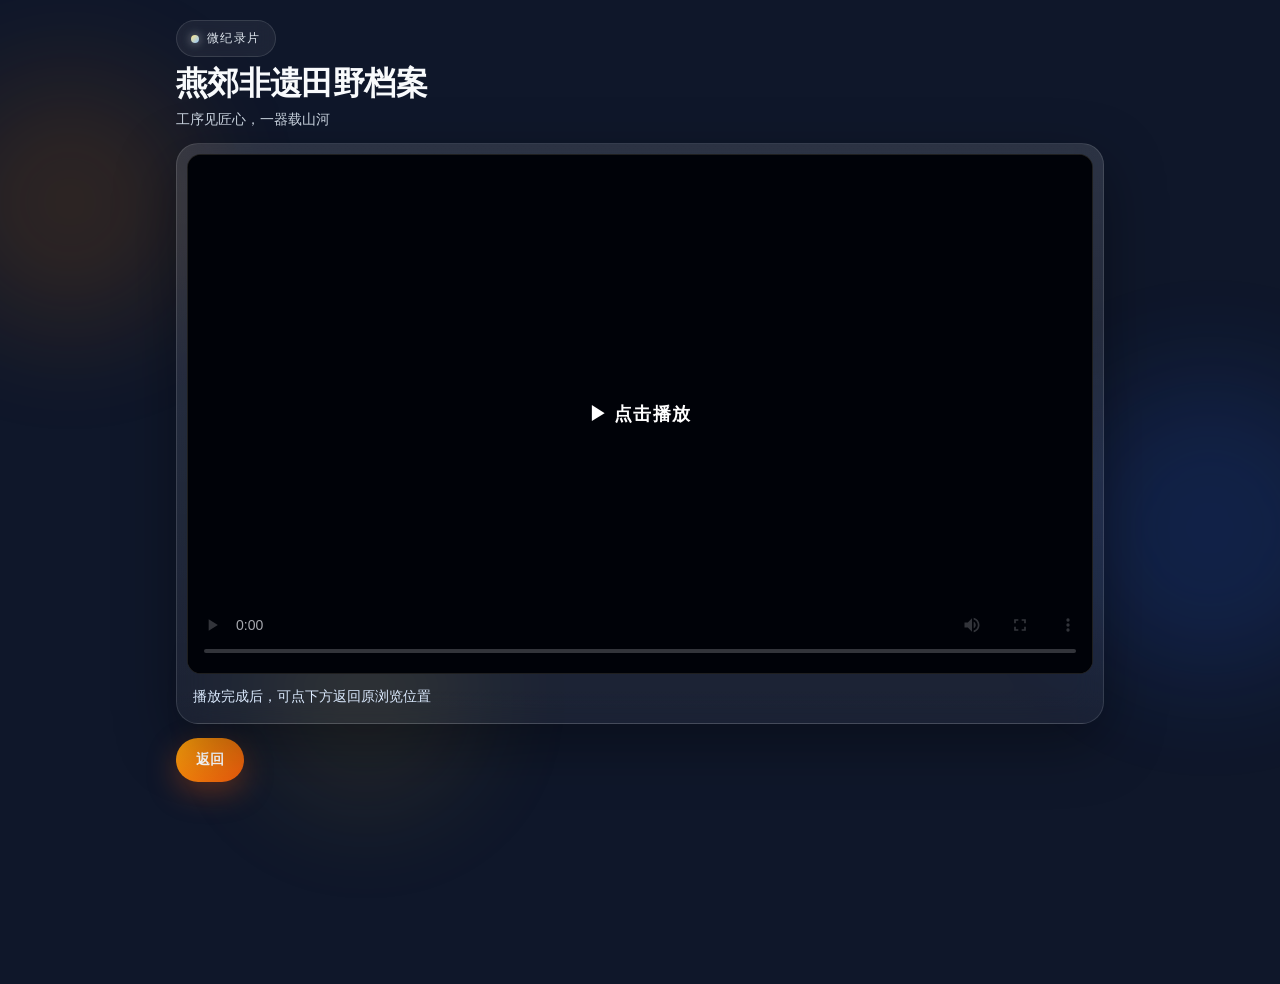
==== commit f195b67a: "修改播放卡顿的问题" ====
--- a/documentary.html
+++ b/documentary.html
@@ -6,7 +6,7 @@
   <meta name="theme-color" content="#0f172a" />
   <meta name="description" content="燕郊非遗田野档案 · 微纪录片" />
   <title>观看纪录片 · 燕郊非遗田野档案</title>
-  <link rel="stylesheet" href="css/style.css?v=2.2.43" />
+  <link rel="stylesheet" href="css/style.css?v=2.2.44" />
 </head>
 <body class="page-documentary">
   <div class="bg-orb orb1"></div>
@@ -27,12 +27,15 @@
             controls
             playsinline
             webkit-playsinline
-            autoplay
-            preload="metadata"
+            preload="none"
+            poster="images/documentary-poster.jpg"
             controlslist="nodownload"
           >
-            <source src="videos/documentary.mp4" type="video/mp4" />
+            <source data-src="videos/documentary.mp4" type="video/mp4" />
           </video>
+          <button type="button" class="documentary-play-gate" id="documentaryPlayGate" aria-label="播放纪录片">
+            ▶ 点击播放
+          </button>
         </div>
         <p class="muted-text documentary-hint" id="documentaryHint">播放完成后，可点下方返回原浏览位置</p>
       </div>
@@ -43,7 +46,7 @@
     </div>
   </section>
 
-  <script src="js/config.js?v=2.2.43"></script>
+  <script src="js/config.js?v=2.2.44"></script>
   <script>
     (function () {
       const STORAGE_Y = "yanjiao:docReturnScroll";
@@ -137,23 +140,62 @@
         window.visualViewport.addEventListener("resize", fitPlayer);
       }
 
-      if (video) {
-        const source = video.querySelector("source");
-        if (source) source.src = src;
-        video.src = src;
-        video.setAttribute("playsinline", "");
-        video.setAttribute("webkit-playsinline", "");
-        video.load();
+      const gate = document.getElementById("documentaryPlayGate");
+      let mediaReady = false;
+
+      function startPlayback() {
+        if (!video) return;
+        if (!mediaReady) {
+          const poster = media.documentaryPoster || "images/documentary-poster.jpg";
+          video.setAttribute("poster", poster);
+          const source = video.querySelector("source");
+          if (source) {
+            source.src = src;
+            source.removeAttribute("data-src");
+          }
+          video.src = src;
+          video.setAttribute("playsinline", "");
+          video.setAttribute("webkit-playsinline", "");
+          try {
+            video.load();
+          } catch (e) {
+            /* ignore */
+          }
+          mediaReady = true;
+          if (hint) hint.textContent = "正在加载纪录片…";
+        }
+        if (gate) gate.hidden = true;
         const playPromise = video.play();
         if (playPromise && typeof playPromise.catch === "function") {
           playPromise.catch(function () {
-            if (hint) hint.textContent = "请点击播放按钮开始观看；结束后点「返回」回到原位置";
+            if (hint) hint.textContent = "请点击播放控件开始观看；结束后点「返回」回到原位置";
+            if (gate) gate.hidden = false;
           });
         }
+      }
+
+      if (video) {
+        const poster = media.documentaryPoster || "images/documentary-poster.jpg";
+        video.setAttribute("poster", poster);
         video.addEventListener("loadedmetadata", fitPlayer);
+        video.addEventListener("playing", function () {
+          if (hint) hint.textContent = "播放中；结束后点「返回」可回到刚才浏览的位置";
+          if (gate) gate.hidden = true;
+        });
         video.addEventListener("ended", function () {
           if (hint) hint.textContent = "播放完成，点「返回」可回到刚才浏览的位置";
         });
+      }
+
+      if (gate) gate.addEventListener("click", startPlayback);
+      if (video) {
+        video.addEventListener(
+          "play",
+          function () {
+            startPlayback();
+          },
+          { once: true }
+        );
       }
 
       function goBack() {
--- a/css/style.css
+++ b/css/style.css
@@ -1726,6 +1726,26 @@
   display: flex;
   align-items: center;
   justify-content: center;
+  position: relative;
+}
+
+.documentary-play-gate {
+  position: absolute;
+  inset: 0;
+  z-index: 2;
+  border: 0;
+  margin: 0;
+  padding: 0;
+  background: rgba(2, 6, 23, 0.35);
+  color: #fff;
+  font-size: 18px;
+  font-weight: 600;
+  letter-spacing: 0.06em;
+  cursor: pointer;
+}
+
+.documentary-play-gate[hidden] {
+  display: none !important;
 }
 
 .documentary-video {
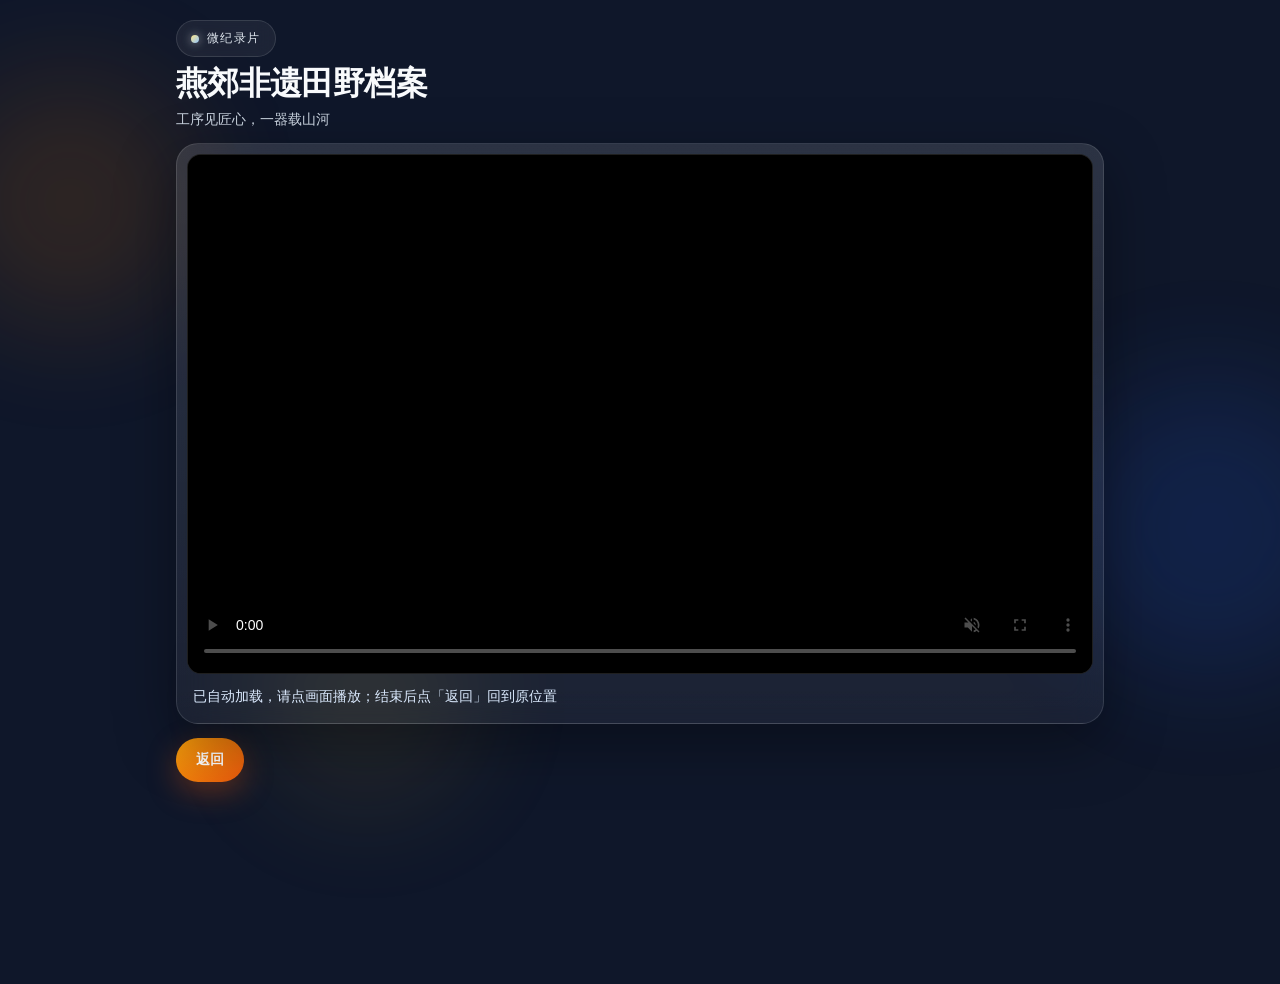
==== commit d2d4b2e3: "修复手机端播放的问题" ====
--- a/documentary.html
+++ b/documentary.html
@@ -6,7 +6,7 @@
   <meta name="theme-color" content="#0f172a" />
   <meta name="description" content="燕郊非遗田野档案 · 微纪录片" />
   <title>观看纪录片 · 燕郊非遗田野档案</title>
-  <link rel="stylesheet" href="css/style.css?v=2.2.44" />
+  <link rel="stylesheet" href="css/style.css?v=2.2.46" />
 </head>
 <body class="page-documentary">
   <div class="bg-orb orb1"></div>
@@ -27,17 +27,16 @@
             controls
             playsinline
             webkit-playsinline
-            preload="none"
+            autoplay
+            muted
+            preload="auto"
             poster="images/documentary-poster.jpg"
             controlslist="nodownload"
           >
-            <source data-src="videos/documentary.mp4" type="video/mp4" />
+            <source src="videos/documentary.mp4" type="video/mp4" />
           </video>
-          <button type="button" class="documentary-play-gate" id="documentaryPlayGate" aria-label="播放纪录片">
-            ▶ 点击播放
-          </button>
         </div>
-        <p class="muted-text documentary-hint" id="documentaryHint">播放完成后，可点下方返回原浏览位置</p>
+        <p class="muted-text documentary-hint" id="documentaryHint">进入本页后自动加载播放；结束后点「返回」回到原位置</p>
       </div>
 
       <div class="cta-row cta-left">
@@ -46,10 +45,9 @@
     </div>
   </section>
 
-  <script src="js/config.js?v=2.2.44"></script>
+  <script src="js/config.js?v=2.2.46"></script>
   <script>
     (function () {
-      const STORAGE_Y = "yanjiao:docReturnScroll";
       const STORAGE_PATH = "yanjiao:docReturnPath";
       const video = document.getElementById("documentaryVideo");
       const player = document.getElementById("documentaryPlayer");
@@ -57,18 +55,11 @@
       const hint = document.getElementById("documentaryHint");
       const cfg = window.PROJECT_CONFIG || {};
       const media = cfg.media || {};
-      const src =
-        media.documentaryVideo ||
-        (cfg.links && cfg.links.documentaryUrl && String(cfg.links.documentaryUrl).endsWith(".mp4")
-          ? cfg.links.documentaryUrl
-          : null) ||
-        "videos/documentary.mp4";
+      const src = media.documentaryVideo || "videos/documentary.mp4";
+      const poster = media.documentaryPoster || "images/documentary-poster.jpg";
 
-      /** 按当前终端可视区自适应，不再强制 3/4 */
       function fitPlayer() {
         if (!video || !player) return;
-
-        // 先清掉旧的内联尺寸，回到 CSS 流式布局再测量
         player.style.width = "";
         player.style.height = "";
         player.style.minWidth = "";
@@ -77,8 +68,6 @@
         player.style.aspectRatio = "";
         video.style.width = "";
         video.style.height = "";
-        video.style.minWidth = "";
-        video.style.minHeight = "";
 
         const screen = document.querySelector(".documentary-screen");
         const wrap = document.querySelector(".page-documentary .wrap");
@@ -95,18 +84,11 @@
           return el.getBoundingClientRect().height;
         }
 
-        const chrome =
-          h(eyebrow) +
-          h(title) +
-          h(lead) +
-          h(hintEl) +
-          h(cta) +
-          36;
+        const chrome = h(eyebrow) + h(title) + h(lead) + h(hintEl) + h(cta) + 36;
         const pad = screen
           ? (parseFloat(window.getComputedStyle(screen).paddingTop) || 0) +
             (parseFloat(window.getComputedStyle(screen).paddingBottom) || 0)
           : 0;
-
         const availH = Math.max(140, (window.innerHeight || 480) - chrome - pad);
         const availW = Math.max(
           140,
@@ -122,7 +104,6 @@
           ht = availH;
           w = Math.min(availW, (ht * 16) / 9);
         }
-
         player.style.width = Math.floor(w) + "px";
         player.style.height = Math.floor(ht) + "px";
         player.style.maxHeight = "none";
@@ -140,62 +121,35 @@
         window.visualViewport.addEventListener("resize", fitPlayer);
       }
 
-      const gate = document.getElementById("documentaryPlayGate");
-      let mediaReady = false;
+      if (video) {
+        video.setAttribute("poster", poster);
+        const source = video.querySelector("source");
+        if (source) source.src = src;
+        video.src = src;
+        video.muted = true; // 保证手机可自动播放，随后尝试解除静音
+        video.load();
 
-      function startPlayback() {
-        if (!video) return;
-        if (!mediaReady) {
-          const poster = media.documentaryPoster || "images/documentary-poster.jpg";
-          video.setAttribute("poster", poster);
-          const source = video.querySelector("source");
-          if (source) {
-            source.src = src;
-            source.removeAttribute("data-src");
-          }
-          video.src = src;
-          video.setAttribute("playsinline", "");
-          video.setAttribute("webkit-playsinline", "");
-          try {
-            video.load();
-          } catch (e) {
-            /* ignore */
-          }
-          mediaReady = true;
-          if (hint) hint.textContent = "正在加载纪录片…";
-        }
-        if (gate) gate.hidden = true;
-        const playPromise = video.play();
-        if (playPromise && typeof playPromise.catch === "function") {
-          playPromise.catch(function () {
-            if (hint) hint.textContent = "请点击播放控件开始观看；结束后点「返回」回到原位置";
-            if (gate) gate.hidden = false;
+        const tryPlay = function () {
+          const p = video.play();
+          if (!p || typeof p.then !== "function") return;
+          p.then(function () {
+            // 自动开播成功后尝试恢复声音（部分浏览器允许）
+            video.muted = false;
+            if (hint) hint.textContent = "播放中；结束后点「返回」可回到刚才浏览的位置";
+          }).catch(function () {
+            if (hint) hint.textContent = "已自动加载，请点画面播放；结束后点「返回」回到原位置";
           });
-        }
-      }
+        };
 
-      if (video) {
-        const poster = media.documentaryPoster || "images/documentary-poster.jpg";
-        video.setAttribute("poster", poster);
-        video.addEventListener("loadedmetadata", fitPlayer);
-        video.addEventListener("playing", function () {
-          if (hint) hint.textContent = "播放中；结束后点「返回」可回到刚才浏览的位置";
-          if (gate) gate.hidden = true;
+        video.addEventListener("loadedmetadata", function () {
+          fitPlayer();
+          tryPlay();
         });
         video.addEventListener("ended", function () {
           if (hint) hint.textContent = "播放完成，点「返回」可回到刚才浏览的位置";
         });
-      }
-
-      if (gate) gate.addEventListener("click", startPlayback);
-      if (video) {
-        video.addEventListener(
-          "play",
-          function () {
-            startPlayback();
-          },
-          { once: true }
-        );
+        // 立即尝试一次
+        tryPlay();
       }
 
       function goBack() {
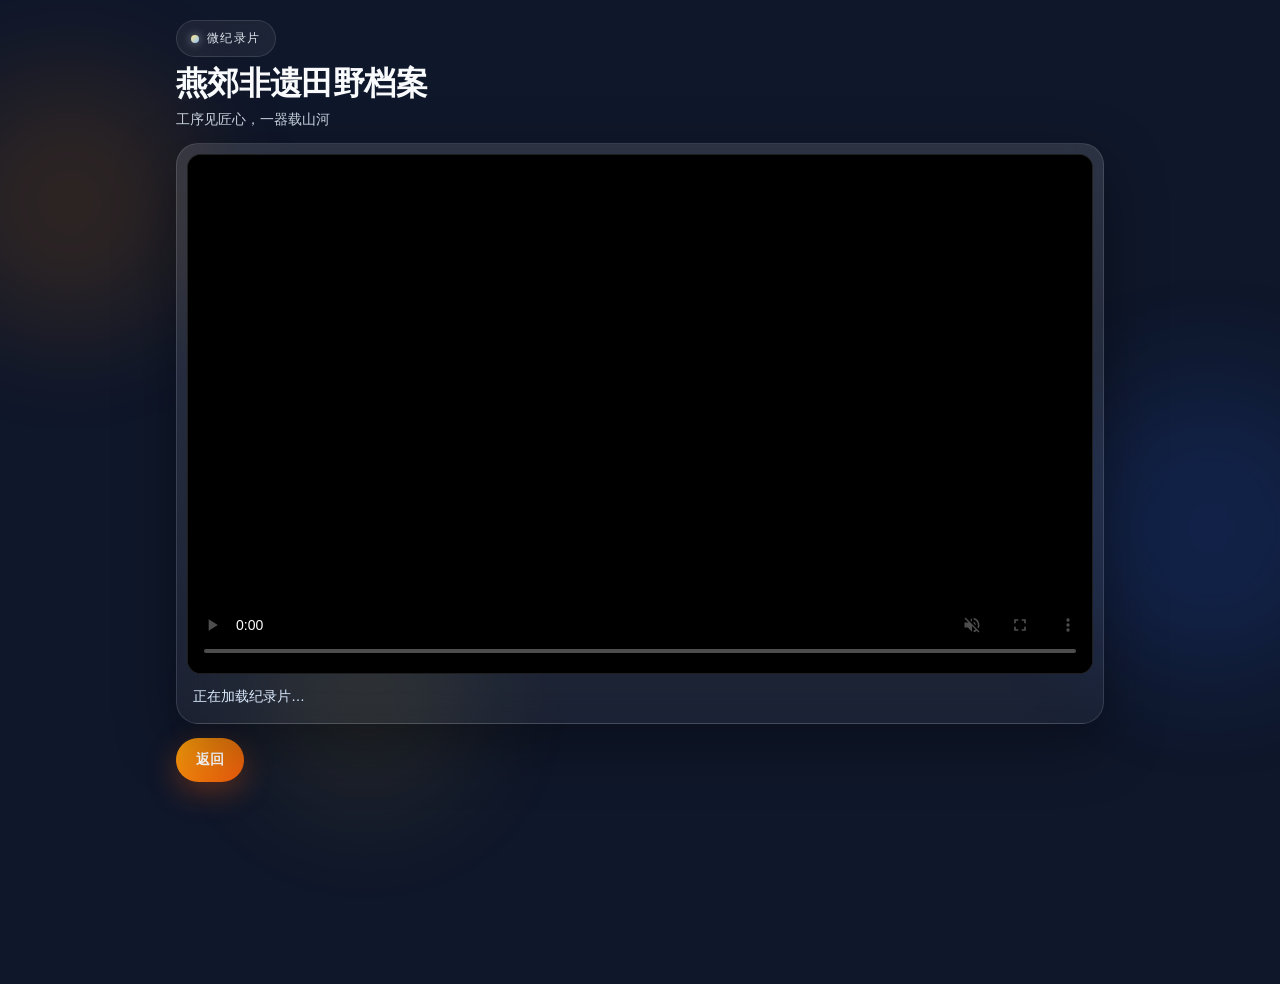
==== commit 8ebc2412: "修改手机端不会自动播放" ====
--- a/documentary.html
+++ b/documentary.html
@@ -6,7 +6,7 @@
   <meta name="theme-color" content="#0f172a" />
   <meta name="description" content="燕郊非遗田野档案 · 微纪录片" />
   <title>观看纪录片 · 燕郊非遗田野档案</title>
-  <link rel="stylesheet" href="css/style.css?v=2.2.46" />
+  <link rel="stylesheet" href="css/style.css?v=2.2.47" />
 </head>
 <body class="page-documentary">
   <div class="bg-orb orb1"></div>
@@ -36,7 +36,7 @@
             <source src="videos/documentary.mp4" type="video/mp4" />
           </video>
         </div>
-        <p class="muted-text documentary-hint" id="documentaryHint">进入本页后自动加载播放；结束后点「返回」回到原位置</p>
+        <p class="muted-text documentary-hint" id="documentaryHint">正在加载纪录片…</p>
       </div>
 
       <div class="cta-row cta-left">
@@ -45,7 +45,7 @@
     </div>
   </section>
 
-  <script src="js/config.js?v=2.2.46"></script>
+  <script src="js/config.js?v=2.2.47"></script>
   <script>
     (function () {
       const STORAGE_PATH = "yanjiao:docReturnPath";
@@ -122,34 +122,102 @@
       }
 
       if (video) {
+        let playStarted = false;
+        let playTries = 0;
+
         video.setAttribute("poster", poster);
+        video.setAttribute("playsinline", "");
+        video.setAttribute("webkit-playsinline", "");
+        video.playsInline = true;
+        video.muted = true; // 手机端自动播放必须静音起步
+        video.defaultMuted = true;
+        video.setAttribute("muted", "");
+        video.setAttribute("autoplay", "");
+
         const source = video.querySelector("source");
         if (source) source.src = src;
         video.src = src;
-        video.muted = true; // 保证手机可自动播放，随后尝试解除静音
-        video.load();
-
-        const tryPlay = function () {
+
+        function setHint(text) {
+          if (hint) hint.textContent = text;
+        }
+
+        function startPlayWhenReady() {
+          if (playStarted) return;
+          if (video.readyState < 3 && video.networkState === 2) {
+            // HAVE_FUTURE_DATA 未到且仍在加载：继续等
+            setHint("正在加载纪录片…");
+            return;
+          }
+          // readyState >= 2(HAVE_CURRENT_DATA) 即可尝试开播
+          if (video.readyState < 2) {
+            setHint("正在加载纪录片…");
+            return;
+          }
+
+          playTries += 1;
+          setHint("加载完成，正在自动播放…");
+          video.muted = true;
+
           const p = video.play();
-          if (!p || typeof p.then !== "function") return;
-          p.then(function () {
-            // 自动开播成功后尝试恢复声音（部分浏览器允许）
-            video.muted = false;
-            if (hint) hint.textContent = "播放中；结束后点「返回」可回到刚才浏览的位置";
-          }).catch(function () {
-            if (hint) hint.textContent = "已自动加载，请点画面播放；结束后点「返回」回到原位置";
-          });
-        };
-
-        video.addEventListener("loadedmetadata", function () {
-          fitPlayer();
-          tryPlay();
+          if (p && typeof p.then === "function") {
+            p.then(function () {
+              playStarted = true;
+              setHint("播放中（可点控件开声音）；结束后点「返回」回到原位置");
+              // 自动开播成功后再试一次取消静音（失败则保持静音继续播）
+              window.setTimeout(function () {
+                try {
+                  video.muted = false;
+                } catch (e) {
+                  video.muted = true;
+                }
+              }, 400);
+            }).catch(function () {
+              if (playTries < 8) {
+                window.setTimeout(startPlayWhenReady, 350);
+                return;
+              }
+              setHint("已加载完成，请点一下画面开始播放");
+            });
+          } else {
+            playStarted = true;
+          }
+        }
+
+        video.addEventListener("loadstart", function () {
+          setHint("正在加载纪录片…");
+        });
+        video.addEventListener("loadedmetadata", fitPlayer);
+        video.addEventListener("loadeddata", startPlayWhenReady);
+        video.addEventListener("canplay", startPlayWhenReady);
+        video.addEventListener("canplaythrough", startPlayWhenReady);
+        video.addEventListener("playing", function () {
+          playStarted = true;
+          setHint("播放中（可点控件开声音）；结束后点「返回」回到原位置");
+        });
+        video.addEventListener("waiting", function () {
+          if (!playStarted) setHint("正在缓冲…");
         });
         video.addEventListener("ended", function () {
-          if (hint) hint.textContent = "播放完成，点「返回」可回到刚才浏览的位置";
-        });
-        // 立即尝试一次
-        tryPlay();
+          setHint("播放完成，点「返回」可回到刚才浏览的位置");
+        });
+        video.addEventListener("error", function () {
+          setHint("视频加载失败，请检查网络后重试");
+        });
+
+        try {
+          video.load();
+        } catch (e) {
+          /* ignore */
+        }
+
+        // 兜底轮询：弱网下事件可能不全
+        var poll = 0;
+        var timer = window.setInterval(function () {
+          poll += 1;
+          startPlayWhenReady();
+          if (playStarted || poll > 40) window.clearInterval(timer);
+        }, 400);
       }
 
       function goBack() {
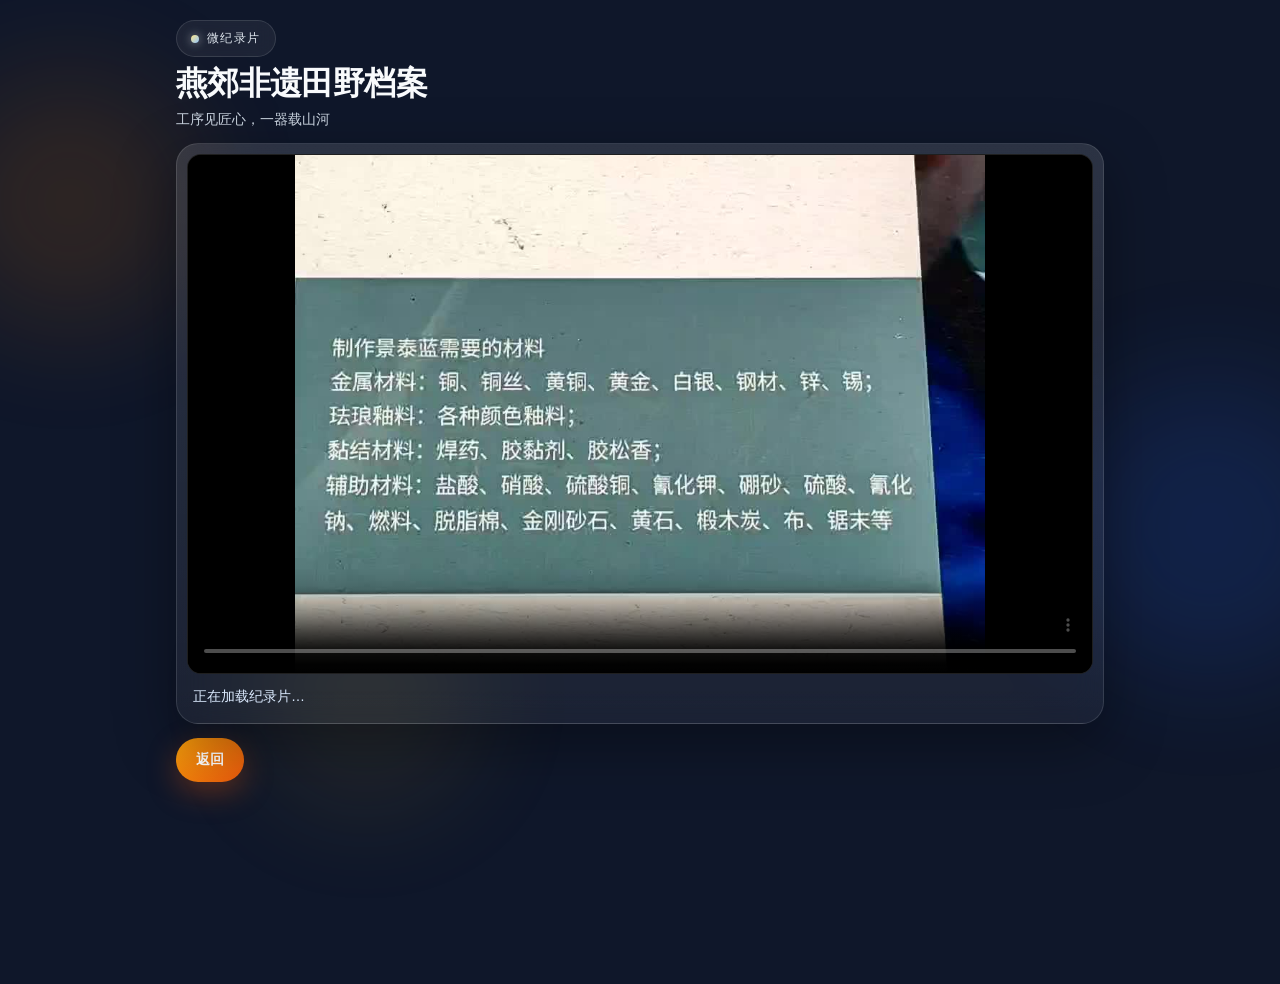
==== commit 702a624a: "fix: 恢复工序视频讲解音轨 压缩与拆段时丢失了音频，现从带声源片重编码全片与各段短视频，并在点击播放时强制取消静音。  Co-authored-by: Cursor <cursoragent@cu" ====
--- a/documentary.html
+++ b/documentary.html
@@ -6,7 +6,7 @@
   <meta name="theme-color" content="#0f172a" />
   <meta name="description" content="燕郊非遗田野档案 · 微纪录片" />
   <title>观看纪录片 · 燕郊非遗田野档案</title>
-  <link rel="stylesheet" href="css/style.css?v=2.2.47" />
+  <link rel="stylesheet" href="css/style.css?v=2.2.49" />
 </head>
 <body class="page-documentary">
   <div class="bg-orb orb1"></div>
@@ -45,7 +45,7 @@
     </div>
   </section>
 
-  <script src="js/config.js?v=2.2.47"></script>
+  <script src="js/config.js?v=2.2.49"></script>
   <script>
     (function () {
       const STORAGE_PATH = "yanjiao:docReturnPath";
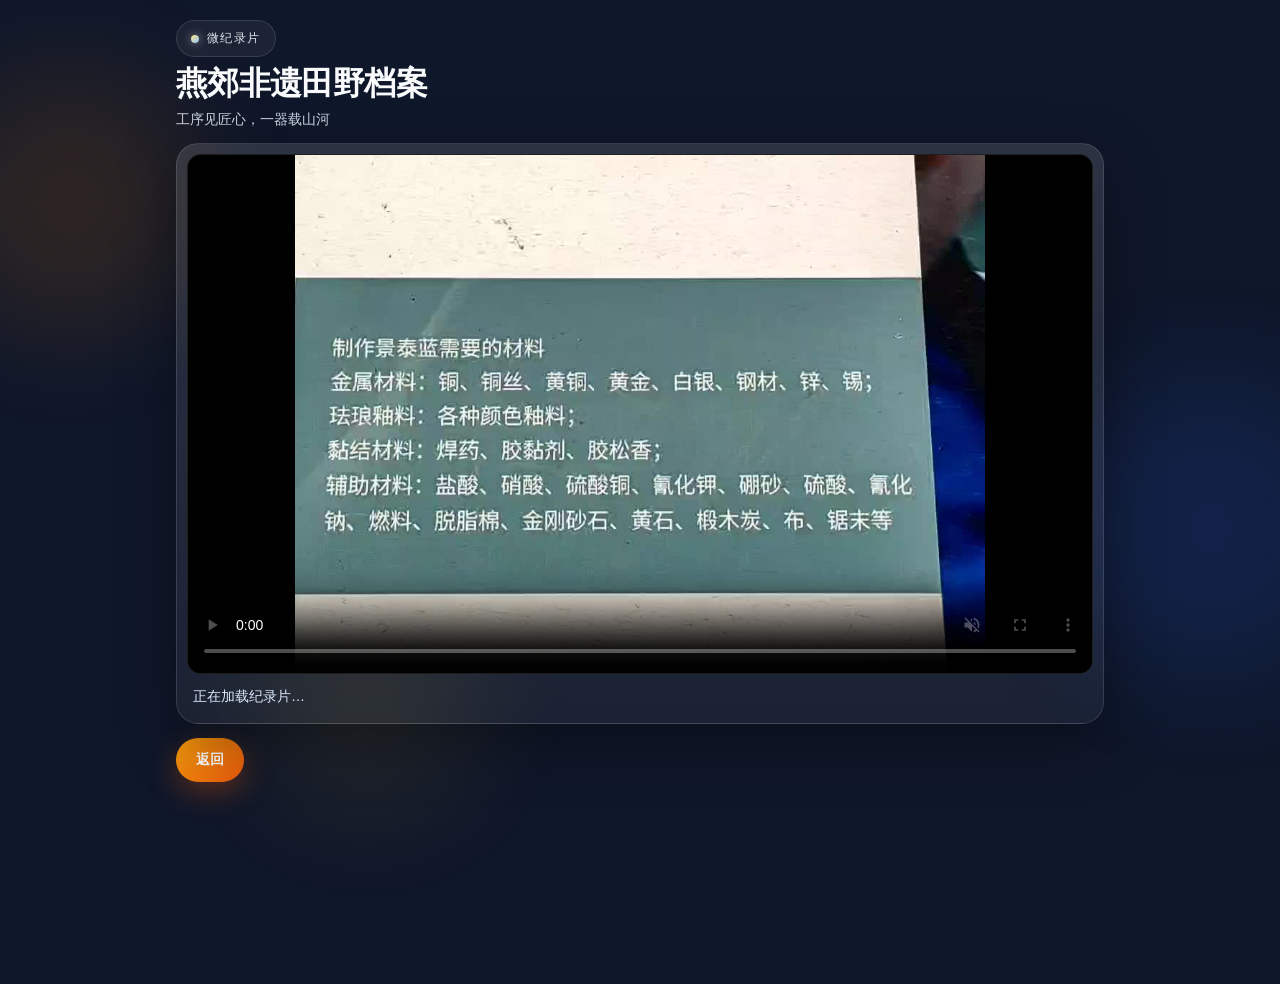
==== commit eb17671b: "fix: 工序视频改回原生音频输出 移除 MediaElementSource 增益劫持，避免手机端有画面无讲解；播工序时暂停配乐。  Co-authored-by: Cursor <cursorag" ====
--- a/documentary.html
+++ b/documentary.html
@@ -6,7 +6,7 @@
   <meta name="theme-color" content="#0f172a" />
   <meta name="description" content="燕郊非遗田野档案 · 微纪录片" />
   <title>观看纪录片 · 燕郊非遗田野档案</title>
-  <link rel="stylesheet" href="css/style.css?v=2.2.49" />
+  <link rel="stylesheet" href="css/style.css?v=2.2.50" />
 </head>
 <body class="page-documentary">
   <div class="bg-orb orb1"></div>
@@ -45,7 +45,7 @@
     </div>
   </section>
 
-  <script src="js/config.js?v=2.2.49"></script>
+  <script src="js/config.js?v=2.2.50"></script>
   <script>
     (function () {
       const STORAGE_PATH = "yanjiao:docReturnPath";
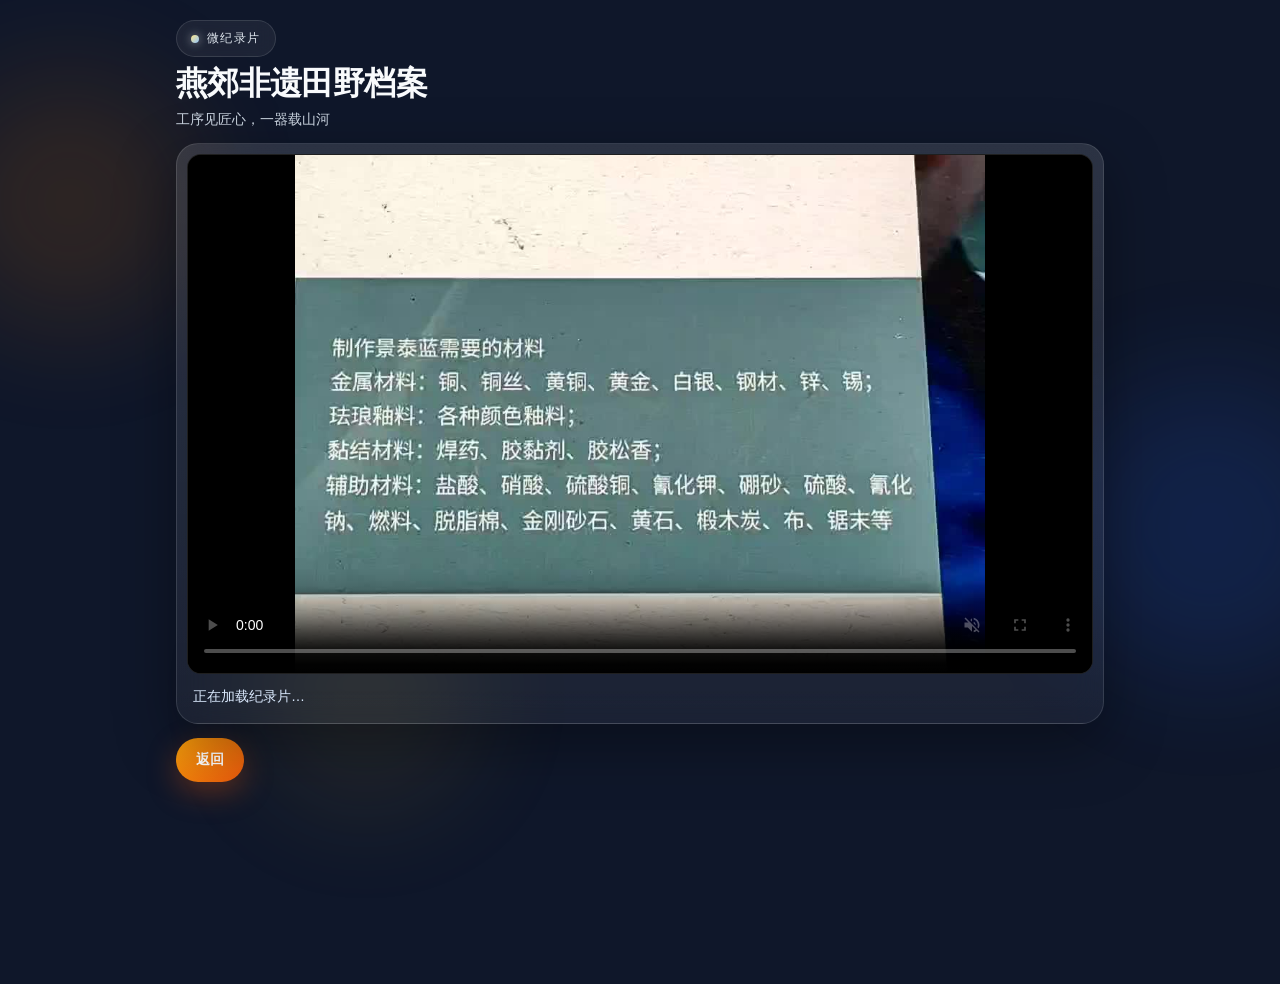
==== commit e9e30a97: "内容更新" ====
--- a/documentary.html
+++ b/documentary.html
@@ -6,7 +6,7 @@
   <meta name="theme-color" content="#0f172a" />
   <meta name="description" content="燕郊非遗田野档案 · 微纪录片" />
   <title>观看纪录片 · 燕郊非遗田野档案</title>
-  <link rel="stylesheet" href="css/style.css?v=2.2.50" />
+  <link rel="stylesheet" href="css/style.css?v=2.2.51" />
 </head>
 <body class="page-documentary">
   <div class="bg-orb orb1"></div>
@@ -45,7 +45,7 @@
     </div>
   </section>
 
-  <script src="js/config.js?v=2.2.50"></script>
+  <script src="js/config.js?v=2.2.51"></script>
   <script>
     (function () {
       const STORAGE_PATH = "yanjiao:docReturnPath";
